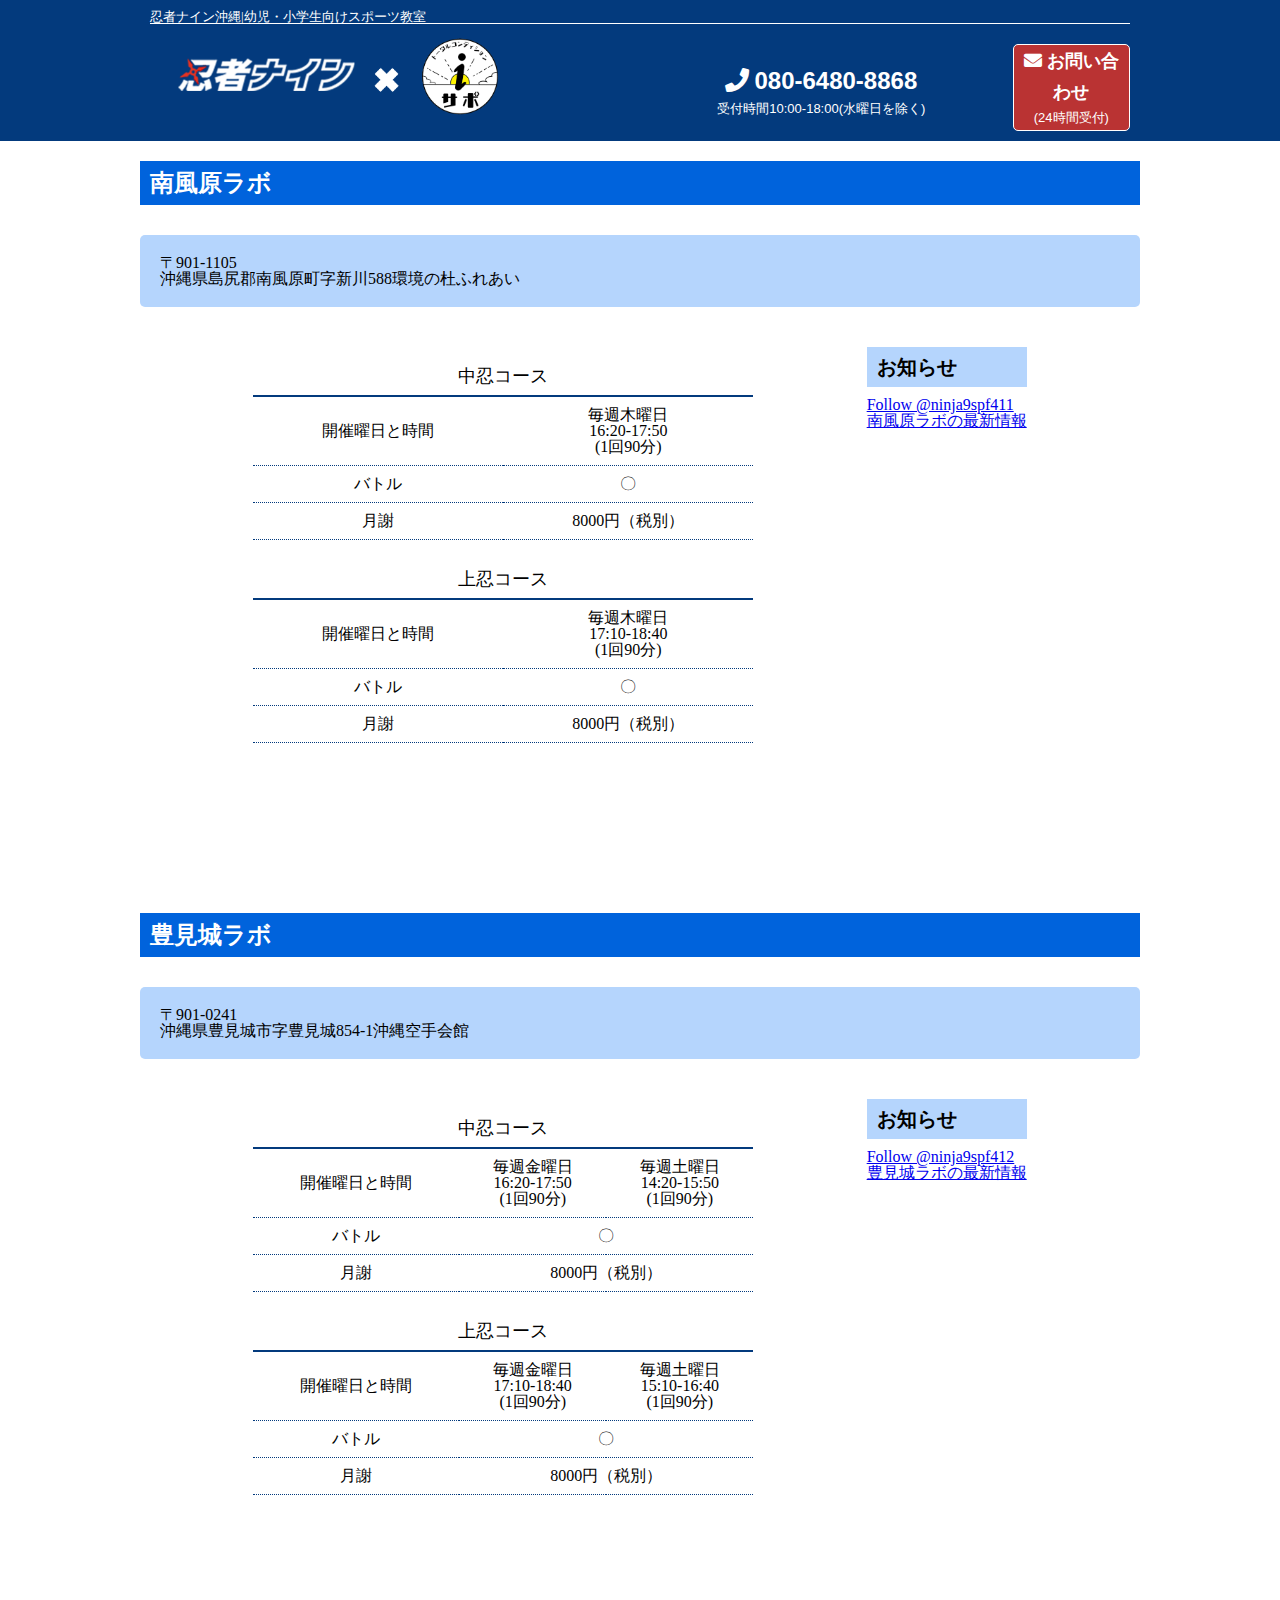
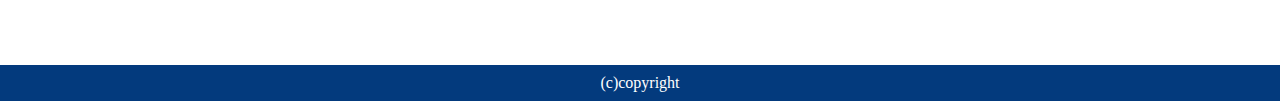
==== ninja9/html/labo.html @ bb1d0a6d "first commit" ====
<!DOCTYPE html>
<html lang="en">
<head>
    <meta charset="UTF-8">
    <meta name="viewport" content="width=device-width, initial-scale=1.0">
    <title>各ラボ情報|忍者ナイン沖縄</title>
    <link href="https://use.fontawesome.com/releases/v5.6.1/css/all.css" rel="stylesheet">
    <link rel="stylesheet" href="css/style.css">
</head>
<body>
    <header class="header">
        <div class="header__main">
            <div class="header__caption">
                <span>忍者ナイン沖縄|幼児・小学生向けスポーツ教室</span>
            </div>
            <div class="header__cont">
                <h1 class="header__logo">
                    <a href="/">
                        <img src="img/logo.png" alt="忍者ナイン" width="350">
                    </a>
                </h1>
                <div class="header__contact">
                    <button class="header__tel" type="button">
                        <span><i class="fas fa-phone "></i>080-6480-8868</span>
                        <p>受付時間10:00-18:00<br class="sm-br">(水曜日を除く)</p></button>
                    <button class="header__contactBtn" type="button" onclick="">
                        <i class="fas fa-envelope"></i>お問い合わせ
                        <p>(24時間受付)</p></button>
                </div>
            </div>
        </div>
    </header>
    <main>
        <h2 id= "1">南風原ラボ</h2>
        <div class="labo">
            <p class="labo__text">〒901-1105 <br>沖縄県島尻郡南風原町字新川588<br class="sm-br">環境の杜ふれあい</p>
            <div class="labo__cont">
                <div class="labo__info">
                        <table class="table" width="100%">
                            <tr>
                                <th colspan="2" class="table__title">中忍コース</th>
                            </tr>
                            <tr><td class="table__left">開催曜日と時間</td>
                                <td class="table__right">毎週木曜日<br>16:20-17:50<br>(1回90分)</td>
                            </tr>
                            <tr><td class="table__left">バトル</td>
                            <td class="table__right">〇</td></tr>
                            <tr><td class="table__left">月謝</td>
                            <td class="table__right">8000円（税別）</td></tr>
                        </table>
                    <div class="labo__table">
                        <table class="table" width="100%">
                            <tr>
                                <th class="table__title" colspan="2">上忍コース</th>
                            </tr>
                            <tr><td class="table__left">開催曜日と時間</td>
                                <td class="table__right">毎週木曜日<br>17:10-18:40<br>(1回90分)</td>
                            </tr>
                            <tr><td class="table__left">バトル</td>
                            <td class="table__right">〇</td></tr>
                            <tr><td class="table__left">月謝</td>
                            <td class="table__right">8000円（税別）</td></tr>
                        </table>
                    </div>
                </div>
                <div class="labo__sns">
                    <h3>お知らせ</h3>
                    <a href="https://twitter.com/ninja9spf411?ref_src=twsrc%5Etfw" class="twitter-follow-button" data-size="large" data-show-screen-name="false" data-lang="ja" data-dnt="true" data-show-count="false">Follow @ninja9spf411</a><script async src="https://platform.twitter.com/widgets.js" charset="utf-8"></script>
                    <div class="labo__twitter">
                        <a class="twitter-timeline" data-chrome="noheader" data-lang="ja" data-width="100%" data-height="400" href="https://twitter.com/ninja9spf411?ref_src=twsrc%5Etfw">南風原ラボの最新情報</a> <script async src="https://platform.twitter.com/widgets.js" charset="utf-8"></script>
                    </div>
                </div>
            </div>
        </div>
        <h2 id="2">豊見城ラボ</h2>
        <div class="labo">
            <p class="labo__text">〒901-0241 <br>沖縄県豊見城市字豊見城854-1<br class="sm-br">沖縄空手会館</p>
            <div class="labo__cont">
            <div class="labo__info">
                    <table class="table" width="100%">
                        <tr>
                            <th colspan="3" class="table__title">中忍コース</th>
                        </tr>
                        <tr><td class="table__left">開催曜日と時間</td>
                            <td class="table__right">毎週金曜日<br>16:20-17:50<br>(1回90分)</td>
                            <td class="table__right">毎週土曜日<br>14:20-15:50<br>(1回90分)</td>
                        </tr>
                        <tr><td class="table__left">バトル</td>
                        <td class="table__right" colspan="2">〇</td></tr>
                        <tr><td class="table__left">月謝</td>
                        <td class="table__right" colspan="2">8000円（税別）</td></tr>
                    </table>
                <div class="labo__table">
                    <table class="table" width="100%">
                        <tr>
                            <th class="table__title" colspan="3">上忍コース</th>
                        </tr>
                        <tr><td class="table__left" >開催曜日と時間</td>
                            <td class="table__right" >毎週金曜日<br>17:10-18:40<br>(1回90分)</td>
                            <td class="table__right">毎週土曜日<br>15:10-16:40<br>(1回90分)</td>
                        </tr>
                        <tr><td class="table__left">バトル</td>
                        <td class="table__right" colspan="2">〇</td></tr>
                        <tr><td class="table__left">月謝</td>
                        <td class="table__right" colspan="2">8000円（税別）</td></tr>
                    </table>
                </div>
            </div>
            <div class="labo__sns">
                <h3>お知らせ</h3>
                <a href="https://twitter.com/ninja9spf412?ref_src=twsrc%5Etfw" class="twitter-follow-button" data-size="large" data-show-screen-name="false" data-lang="ja" data-dnt="true" data-show-count="false">Follow @ninja9spf412</a><script async src="https://platform.twitter.com/widgets.js" charset="utf-8"></script>
                <div class="labo__twitter">
                    <a class="twitter-timeline" data-chrome="noheader" data-lang="ja" data-width="100%" data-height="400" href="https://twitter.com/ninja9spf412">豊見城ラボの最新情報</a> <script async src="https://platform.twitter.com/widgets.js" charset="utf-8"></script>
                </div>
            </div>
            </div>
        </div>
    </main>
    <footer>
        <p>(c)copyright</p>
    </footer>
</body>
</html>


<!-- https://forms.gle/6SNhzUnRRcwuEUjq6 -->
---- ninja9/html/css/style.css ----
html,body,div,span,applet,object,iframe,h1,h2,h3,h4,h5,h6,p,blockquote,pre,a,abbr,acronym,address,big,cite,code,del,dfn,em,img,ins,kbd,q,s,samp,small,strike,strong,sub,sup,tt,var,b,u,i,center,dl,dt,dd,ol,ul,li,fieldset,form,label,legend,table,caption,tbody,tfoot,thead,tr,th,td,article,aside,canvas,details,embed,figure,figcaption,footer,header,hgroup,menu,nav,output,ruby,section,summary,time,mark,audio,video {margin: 0;padding: 0;border: 0;font-size: 100%;font: inherit;vertical-align: baseline;}article,aside,details,figcaption,figure,footer,header,hgroup,menu,nav,section {display: block;}body {line-height: 1;}ol,ul {list-style: none;}blockquote,q {quotes: none;}blockquote:before,blockquote:after,q:before,q:after {content: '';content: none;}table {border-collapse: collapse;border-spacing: 0;}body {box-sizing: border-box;font-size: 16px;}h2 {font-size: 24px;background-color: #0063DC;padding: 10px;color: #fff;margin: 10px 0;font-weight: bold;}h2 i {color: #E83220;}h3 {font-size: 20px;background-color: #B5D5FD;padding: 10px;font-weight: bold;margin: 10px 0;}i {margin-right: 5px;}main {margin: 10px;}.sm-del {display: none;}.header {display: flex;flex-direction: column;background-color: #033A7D;color: #fff;}.header__caption {font-size: small;text-align: center;margin: 10px;border-bottom: 1px #fff solid;}.header__logo {text-align: center;}.header__contact {display: flex;justify-content: space-between;margin: 10px;}.header__contact a {text-decoration: none;}.header__tel {background-color: transparent;border: 0px #fff solid;color: #fff;width: 100%;text-align: center;font-size: 18px;font-weight: bold;padding-top: 10px;}.header__tel p {font-size: small;color: #fff;font-weight: initial;margin-top: 5px;}.header__contactBtn {width: 50%;text-align: center;border: 1px #fff solid;background-color: rgba(232,50,32,0.8);border-radius: 5px;margin-left: 10px;line-height: 1.7;color: #fff;font-size: 18px;font-weight: bold;}.header__contactBtn p {font-size: small;color: #fff;font-weight: initial;}.notice {display: flex;flex-direction: column;}.notice__opening li {padding: 10px;}.notice__new li {padding: 10px;}.update__list li {padding: 10px;border-bottom: 1px dashed #000;}.bottom__text {margin: 10px;}.bottom__contact {display: flex;justify-content: space-between;}.bottom__contact a {color: #fff;text-decoration: none;}.bottom__tel {background-color: transparent;border: 1px #E83220 solid;padding: 10px 5px;border-radius: 5px;align-items: center;text-align: center;color: #E83220;font-size: 18px;width: 95%;}.bottom__tel p {font-size: small;color: #000;}.bottom__contactBtn {width: 50%;padding: 5px;text-align: center;border: 1px  white solid;background-color: rgba(232,50,32,0.8);border-radius: 5px;margin-left: 10px;font-size: 18px;color: #fff;}.bottom__contactBtn p {margin-top: 10px;font-size: small;color: #000;font-weight: initial;}.sns {border: 2px #E83220 dashed;display: flex;flex-direction: column;width: 100%;}.sns__disc {color: #fff;background-color: #E83220;text-align: center;padding: 10px 0;font-size: 18px;}.sns__text {text-align: center;}.sns__icon {display: flex;justify-content: space-around;}.sns__icon a {text-decoration: none;}.icon-line {text-align: center;color: #00BA01;}.icon-insta {text-align: center;color: #F16939;}.icon-youtube {text-align: center;color: #DA1725;}.icon-twitter {text-align: center;color: #1DA1F2;}.labo {display: flex;flex-direction: column;margin-bottom: 100px;border-radius: 5px;}.labo__text {padding: 20px;border-radius: 5px;background-color: #B5D5FD;}.labo__info {margin: 20px 0;}.labo__map {padding-top: 10px;}.labo .table {margin-bottom: 20px;background-color: #fff;border-radius: 10px;}.labo .table__title {text-align: center;font-size: 18px;padding: 10px;border-bottom: 2px #033A7D solid;}.labo .table__left {vertical-align: middle;text-align: center;padding: 10px 0;}.labo .table__right {text-align: center;padding: 10px 0;}.labo .table tr {border-bottom: 1px #033A7D dotted;}footer {text-align: center;margin-top: 10px;padding: 10px;background-color: #033A7D;color: #fff;}@media only screen and (min-width: 712px) {main {margin: 20px auto;max-width: 1000px;}h2 {margin-bottom: 30px;}.sm-br {display: none;}.header {display: flex;}.header__main {max-width: 1000px;width: 100%;margin: 0 auto;}.header__cont {display: flex;justify-content: space-between;}.header__caption {font-size: small;text-align: left;}.header__logo {width: 40%;}.header__contact {display: flex;justify-content: space-evenly;width: 50%;}.header__contact a {align-items: center;vertical-align: middle;}.header__tel {background-color: transparent;border: none;border-radius: 0;font-size: 24px;font-weight: bold;width: 100%;}.header__tel p {font-size: small;color: #fff;font-weight: initial;margin-top: 5px;}.header__contactBtn {width: 30%;text-align: center;border: 1px  white solid;background-color: rgba(232,50,32,0.8);border-radius: 5px;margin-left: 0;color: #fff;line-height: 1.7;font-size: 18px;font-weight: bold;}.header__contactBtn p {font-size: small;color: #fff;font-weight: initial;}.notice {display: flex;flex-direction: initial;justify-content: space-evenly;}.notice__opening {width: 50%;border: thick double #033A7D;border-top: 2px solid;border-radius: 5px;}.notice__opening li {padding: 10px;}.notice__new {width: 50%;border: thick double #033A7D;border-top: 2px solid;border-radius: 5px;margin-left: 10px;}.notice__new li {padding: 10px;}.update {display: flex;}.update__info {width: 50%;border: thick double #033A7D;border-top: 2px solid #033A7D;border-radius: 5px;}.update__blog {width: 50%;border: thick double #033A7D;border-top: 2px solid #033A7D;border-radius: 5px;margin-left: 10px;}.update__list li {padding: 10px;border-bottom: 1px dashed #000;margin: 0 5px;}.bottom__text {margin: 20px 0;}.bottom__contact {display: flex;justify-content: space-around;width: 100%;}.bottom__contact a {width: 50%;}.bottom__tel {background-color: transparent;padding: 40px 5px;align-items: center;font-size: 24px;font-weight: bold;text-align: center;color: #E83220;border: 1px solid rgba(232,50,32,0.8);cursor: pointer;}.bottom__tel p {font-size: small;color: #000;font-weight: initial;}.bottom__contactBtn {padding: 20px 5px;text-align: center;background-color: rgba(232,50,32,0.8);border-radius: 5px;margin-left: 10px;font-size: 24px;color: #fff;text-decoration: none;cursor: pointer;}.bottom__contactBtn p {font-size: small;color: #000;font-weight: initial;}.labo__cont {display: flex;justify-content: space-evenly;margin: 30px 0;width: 100%;}.labo__info {width: 50%;}.labo__map {padding-top: 10px;}}
/*# sourceMappingURL=../maps/style.css.map */
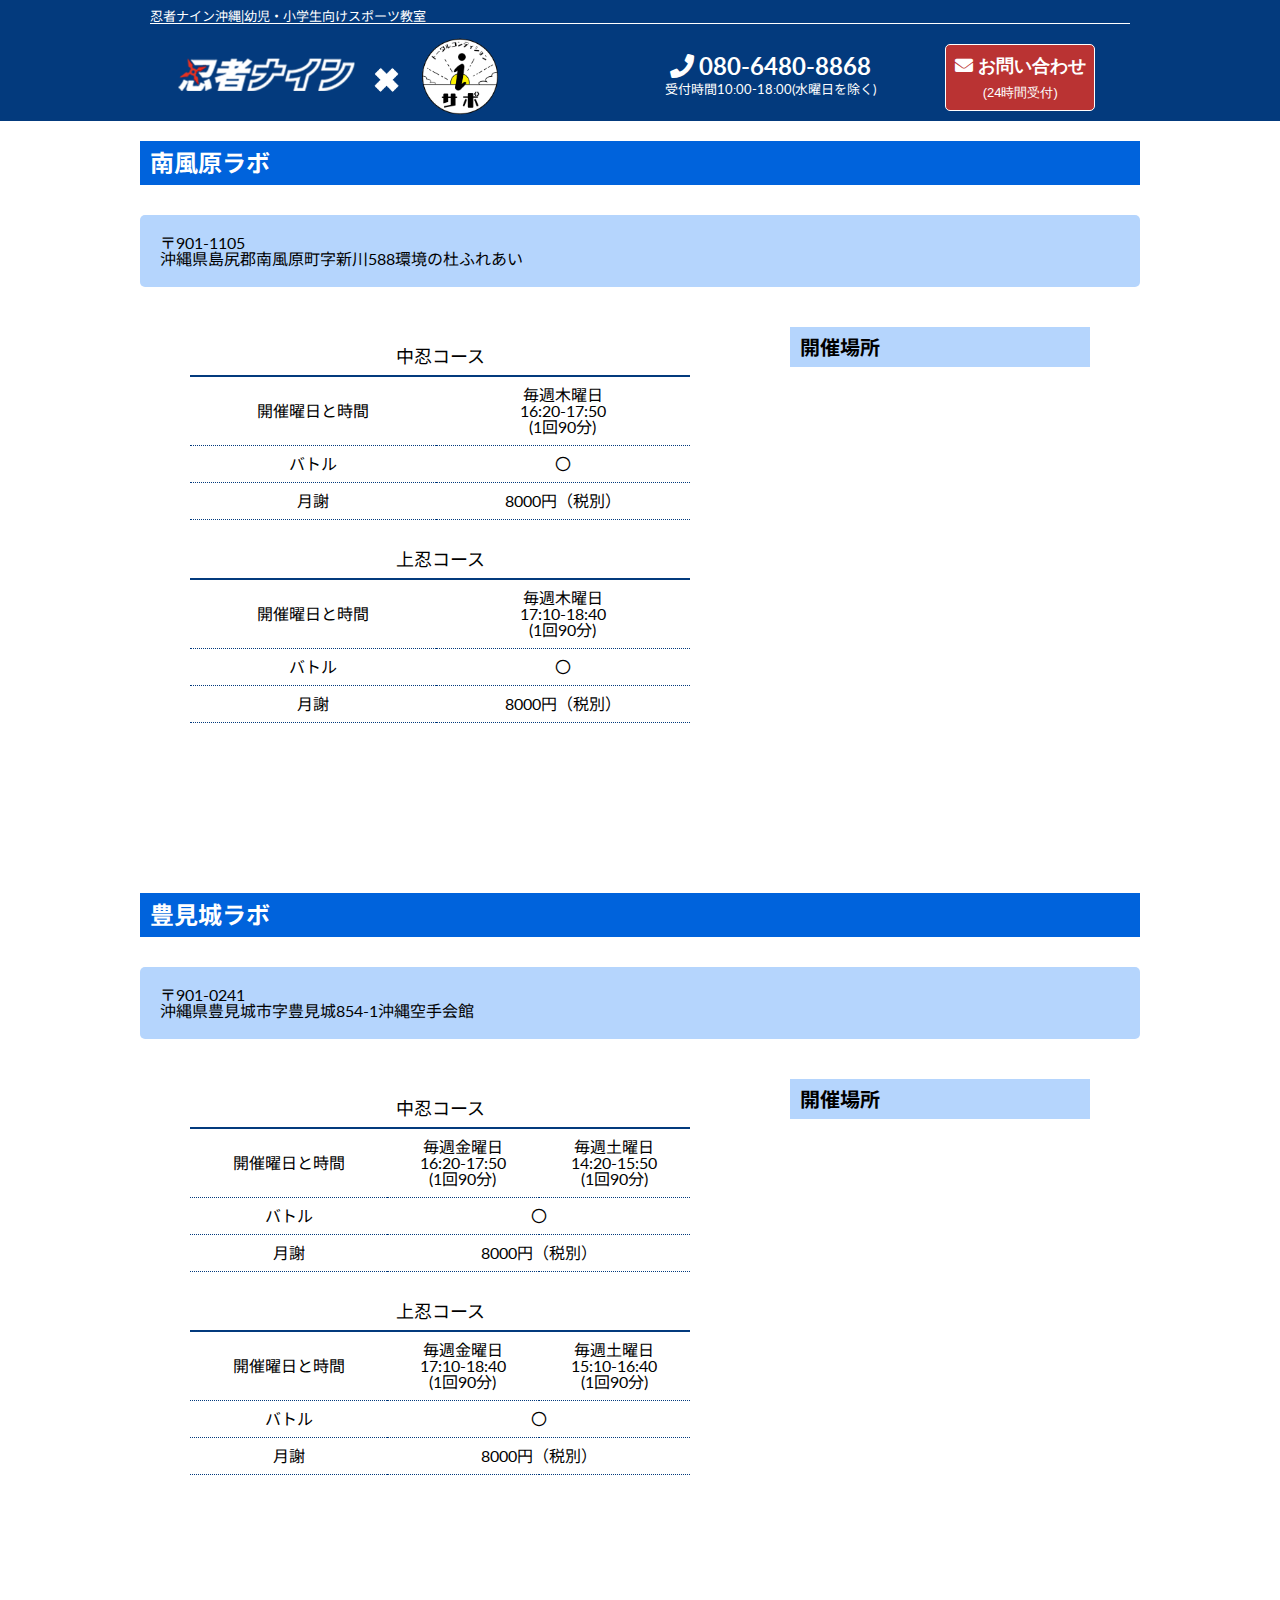
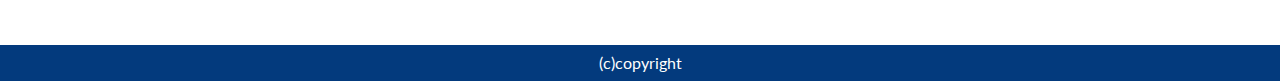
==== commit fe87f776: "IE、edge用に修正" ====
--- a/ninja9/html/labo.html
+++ b/ninja9/html/labo.html
@@ -1,12 +1,15 @@
 <!DOCTYPE html>
 <html lang="en">
+
 <head>
     <meta charset="UTF-8">
     <meta name="viewport" content="width=device-width, initial-scale=1.0">
     <title>各ラボ情報|忍者ナイン沖縄</title>
     <link href="https://use.fontawesome.com/releases/v5.6.1/css/all.css" rel="stylesheet">
+    <link href="https://fonts.googleapis.com/css?family=Lato:400,700|Noto+Sans+JP:400,700" rel="stylesheet">
     <link rel="stylesheet" href="css/style.css">
 </head>
+
 <body>
     <header class="header">
         <div class="header__main">
@@ -20,10 +23,14 @@
                     </a>
                 </h1>
                 <div class="header__contact">
-                    <button class="header__tel" type="button">
-                        <span><i class="fas fa-phone "></i>080-6480-8868</span>
-                        <p>受付時間10:00-18:00<br class="sm-br">(水曜日を除く)</p></button>
-                    <button class="header__contactBtn" type="button" onclick="">
+                    <a href="tel:08064808868">
+                        <div class="header__tel" type="button">
+                            <span><i class="fas fa-phone "></i>080-6480-8868</span>
+                            <p>受付時間10:00-18:00<br class="sm-br">(水曜日を除く)</p>
+                        </div>
+                    </a>
+                    <button class="header__contactBtn" type="button"
+                        onclick="location.href='https://forms.gle/6SNhzUnRRcwuEUjq6'">
                         <i class="fas fa-envelope"></i>お問い合わせ
                         <p>(24時間受付)</p></button>
                 </div>
@@ -31,88 +38,115 @@
         </div>
     </header>
     <main>
-        <h2 id= "1">南風原ラボ</h2>
-        <div class="labo">
-            <p class="labo__text">〒901-1105 <br>沖縄県島尻郡南風原町字新川588<br class="sm-br">環境の杜ふれあい</p>
-            <div class="labo__cont">
-                <div class="labo__info">
+        <div class="container">
+            <h2 id="1">南風原ラボ</h2>
+            <div class="labo">
+                <p class="labo__text">〒901-1105 <br>沖縄県島尻郡南風原町字新川588<br class="sm-br">環境の杜ふれあい</p>
+                <div class="labo__cont">
+                    <div class="labo__info">
                         <table class="table" width="100%">
                             <tr>
                                 <th colspan="2" class="table__title">中忍コース</th>
                             </tr>
-                            <tr><td class="table__left">開催曜日と時間</td>
+                            <tr>
+                                <td class="table__left">開催曜日と時間</td>
                                 <td class="table__right">毎週木曜日<br>16:20-17:50<br>(1回90分)</td>
                             </tr>
-                            <tr><td class="table__left">バトル</td>
-                            <td class="table__right">〇</td></tr>
-                            <tr><td class="table__left">月謝</td>
-                            <td class="table__right">8000円（税別）</td></tr>
+                            <tr>
+                                <td class="table__left">バトル</td>
+                                <td class="table__right">〇</td>
+                            </tr>
+                            <tr>
+                                <td class="table__left">月謝</td>
+                                <td class="table__right">8000円（税別）</td>
+                            </tr>
                         </table>
-                    <div class="labo__table">
-                        <table class="table" width="100%">
-                            <tr>
-                                <th class="table__title" colspan="2">上忍コース</th>
-                            </tr>
-                            <tr><td class="table__left">開催曜日と時間</td>
-                                <td class="table__right">毎週木曜日<br>17:10-18:40<br>(1回90分)</td>
-                            </tr>
-                            <tr><td class="table__left">バトル</td>
-                            <td class="table__right">〇</td></tr>
-                            <tr><td class="table__left">月謝</td>
-                            <td class="table__right">8000円（税別）</td></tr>
-                        </table>
+                        <div class="labo__table">
+                            <table class="table" width="100%">
+                                <tr>
+                                    <th class="table__title" colspan="2">上忍コース</th>
+                                </tr>
+                                <tr>
+                                    <td class="table__left">開催曜日と時間</td>
+                                    <td class="table__right">毎週木曜日<br>17:10-18:40<br>(1回90分)</td>
+                                </tr>
+                                <tr>
+                                    <td class="table__left">バトル</td>
+                                    <td class="table__right">〇</td>
+                                </tr>
+                                <tr>
+                                    <td class="table__left">月謝</td>
+                                    <td class="table__right">8000円（税別）</td>
+                                </tr>
+                            </table>
+                        </div>
                     </div>
-                </div>
-                <div class="labo__sns">
-                    <h3>お知らせ</h3>
-                    <a href="https://twitter.com/ninja9spf411?ref_src=twsrc%5Etfw" class="twitter-follow-button" data-size="large" data-show-screen-name="false" data-lang="ja" data-dnt="true" data-show-count="false">Follow @ninja9spf411</a><script async src="https://platform.twitter.com/widgets.js" charset="utf-8"></script>
-                    <div class="labo__twitter">
-                        <a class="twitter-timeline" data-chrome="noheader" data-lang="ja" data-width="100%" data-height="400" href="https://twitter.com/ninja9spf411?ref_src=twsrc%5Etfw">南風原ラボの最新情報</a> <script async src="https://platform.twitter.com/widgets.js" charset="utf-8"></script>
+                    <div class="labo__sns">
+                        <h3>開催場所</h3>
+                        <div class="labo__map">
+                            <iframe
+                                src="https://www.google.com/maps/embed?pb=!1m18!1m12!1m3!1d3579.4607699224593!2d127.72639131537184!3d26.214213983433403!2m3!1f0!2f0!3f0!3m2!1i1024!2i768!4f13.1!3m3!1m2!1s0x34e56c01f3d575d1%3A0xdf04bb48e9ce53a1!2z55Kw5aKD44Gu5p2c44G144KM44GC44GE!5e0!3m2!1sja!2sjp!4v1586930628443!5m2!1sja!2sjp"
+                                width="100%" height="300" frameborder="0" style="border:0;" allowfullscreen=""
+                                aria-hidden="false" tabindex="0"></iframe>
+
+                        </div>
                     </div>
                 </div>
             </div>
-        </div>
-        <h2 id="2">豊見城ラボ</h2>
-        <div class="labo">
-            <p class="labo__text">〒901-0241 <br>沖縄県豊見城市字豊見城854-1<br class="sm-br">沖縄空手会館</p>
-            <div class="labo__cont">
-            <div class="labo__info">
-                    <table class="table" width="100%">
-                        <tr>
-                            <th colspan="3" class="table__title">中忍コース</th>
-                        </tr>
-                        <tr><td class="table__left">開催曜日と時間</td>
-                            <td class="table__right">毎週金曜日<br>16:20-17:50<br>(1回90分)</td>
-                            <td class="table__right">毎週土曜日<br>14:20-15:50<br>(1回90分)</td>
-                        </tr>
-                        <tr><td class="table__left">バトル</td>
-                        <td class="table__right" colspan="2">〇</td></tr>
-                        <tr><td class="table__left">月謝</td>
-                        <td class="table__right" colspan="2">8000円（税別）</td></tr>
-                    </table>
-                <div class="labo__table">
-                    <table class="table" width="100%">
-                        <tr>
-                            <th class="table__title" colspan="3">上忍コース</th>
-                        </tr>
-                        <tr><td class="table__left" >開催曜日と時間</td>
-                            <td class="table__right" >毎週金曜日<br>17:10-18:40<br>(1回90分)</td>
-                            <td class="table__right">毎週土曜日<br>15:10-16:40<br>(1回90分)</td>
-                        </tr>
-                        <tr><td class="table__left">バトル</td>
-                        <td class="table__right" colspan="2">〇</td></tr>
-                        <tr><td class="table__left">月謝</td>
-                        <td class="table__right" colspan="2">8000円（税別）</td></tr>
-                    </table>
+            <h2 id="2">豊見城ラボ</h2>
+            <div class="labo">
+                <p class="labo__text">〒901-0241 <br>沖縄県豊見城市字豊見城854-1<br class="sm-br">沖縄空手会館</p>
+                <div class="labo__cont">
+                    <div class="labo__info">
+                        <table class="table" width="100%">
+                            <tr>
+                                <th colspan="3" class="table__title">中忍コース</th>
+                            </tr>
+                            <tr>
+                                <td class="table__left">開催曜日と時間</td>
+                                <td class="table__right">毎週金曜日<br>16:20-17:50<br>(1回90分)</td>
+                                <td class="table__right">毎週土曜日<br>14:20-15:50<br>(1回90分)</td>
+                            </tr>
+                            <tr>
+                                <td class="table__left">バトル</td>
+                                <td class="table__right" colspan="2">〇</td>
+                            </tr>
+                            <tr>
+                                <td class="table__left">月謝</td>
+                                <td class="table__right" colspan="2">8000円（税別）</td>
+                            </tr>
+                        </table>
+                        <div class="labo__table">
+                            <table class="table" width="100%">
+                                <tr>
+                                    <th class="table__title" colspan="3">上忍コース</th>
+                                </tr>
+                                <tr>
+                                    <td class="table__left">開催曜日と時間</td>
+                                    <td class="table__right">毎週金曜日<br>17:10-18:40<br>(1回90分)</td>
+                                    <td class="table__right">毎週土曜日<br>15:10-16:40<br>(1回90分)</td>
+                                </tr>
+                                <tr>
+                                    <td class="table__left">バトル</td>
+                                    <td class="table__right" colspan="2">〇</td>
+                                </tr>
+                                <tr>
+                                    <td class="table__left">月謝</td>
+                                    <td class="table__right" colspan="2">8000円（税別）</td>
+                                </tr>
+                            </table>
+                        </div>
+                    </div>
+                    <div class="labo__sns">
+                        <h3>開催場所</h3>
+                        <div class="labo__map">
+                            <iframe
+                                src="https://www.google.com/maps/embed?pb=!1m14!1m8!1m3!1d14321.193544596852!2d127.6829798!3d26.1869701!3m2!1i1024!2i768!4f13.1!3m3!1m2!1s0x0%3A0x3ec0bbcd6aa7abcd!2z5rKW57iE56m65omL5Lya6aSo!5e0!3m2!1sja!2sjp!4v1586930376322!5m2!1sja!2sjp"
+                                width="100%" height="300" frameborder="0" style="border:0;" allowfullscreen=""
+                                aria-hidden="false" tabindex="0"></iframe>
+                        </div>
+                    </div>
                 </div>
-            </div>
-            <div class="labo__sns">
-                <h3>お知らせ</h3>
-                <a href="https://twitter.com/ninja9spf412?ref_src=twsrc%5Etfw" class="twitter-follow-button" data-size="large" data-show-screen-name="false" data-lang="ja" data-dnt="true" data-show-count="false">Follow @ninja9spf412</a><script async src="https://platform.twitter.com/widgets.js" charset="utf-8"></script>
-                <div class="labo__twitter">
-                    <a class="twitter-timeline" data-chrome="noheader" data-lang="ja" data-width="100%" data-height="400" href="https://twitter.com/ninja9spf412">豊見城ラボの最新情報</a> <script async src="https://platform.twitter.com/widgets.js" charset="utf-8"></script>
-                </div>
-            </div>
             </div>
         </div>
     </main>
@@ -120,6 +154,7 @@
         <p>(c)copyright</p>
     </footer>
 </body>
+
 </html>
 
 
--- a/ninja9/html/css/style.css
+++ b/ninja9/html/css/style.css
@@ -1,2 +1,2 @@
-html,body,div,span,applet,object,iframe,h1,h2,h3,h4,h5,h6,p,blockquote,pre,a,abbr,acronym,address,big,cite,code,del,dfn,em,img,ins,kbd,q,s,samp,small,strike,strong,sub,sup,tt,var,b,u,i,center,dl,dt,dd,ol,ul,li,fieldset,form,label,legend,table,caption,tbody,tfoot,thead,tr,th,td,article,aside,canvas,details,embed,figure,figcaption,footer,header,hgroup,menu,nav,output,ruby,section,summary,time,mark,audio,video {margin: 0;padding: 0;border: 0;font-size: 100%;font: inherit;vertical-align: baseline;}article,aside,details,figcaption,figure,footer,header,hgroup,menu,nav,section {display: block;}body {line-height: 1;}ol,ul {list-style: none;}blockquote,q {quotes: none;}blockquote:before,blockquote:after,q:before,q:after {content: '';content: none;}table {border-collapse: collapse;border-spacing: 0;}body {box-sizing: border-box;font-size: 16px;}h2 {font-size: 24px;background-color: #0063DC;padding: 10px;color: #fff;margin: 10px 0;font-weight: bold;}h2 i {color: #E83220;}h3 {font-size: 20px;background-color: #B5D5FD;padding: 10px;font-weight: bold;margin: 10px 0;}i {margin-right: 5px;}main {margin: 10px;}.sm-del {display: none;}.header {display: flex;flex-direction: column;background-color: #033A7D;color: #fff;}.header__caption {font-size: small;text-align: center;margin: 10px;border-bottom: 1px #fff solid;}.header__logo {text-align: center;}.header__contact {display: flex;justify-content: space-between;margin: 10px;}.header__contact a {text-decoration: none;}.header__tel {background-color: transparent;border: 0px #fff solid;color: #fff;width: 100%;text-align: center;font-size: 18px;font-weight: bold;padding-top: 10px;}.header__tel p {font-size: small;color: #fff;font-weight: initial;margin-top: 5px;}.header__contactBtn {width: 50%;text-align: center;border: 1px #fff solid;background-color: rgba(232,50,32,0.8);border-radius: 5px;margin-left: 10px;line-height: 1.7;color: #fff;font-size: 18px;font-weight: bold;}.header__contactBtn p {font-size: small;color: #fff;font-weight: initial;}.notice {display: flex;flex-direction: column;}.notice__opening li {padding: 10px;}.notice__new li {padding: 10px;}.update__list li {padding: 10px;border-bottom: 1px dashed #000;}.bottom__text {margin: 10px;}.bottom__contact {display: flex;justify-content: space-between;}.bottom__contact a {color: #fff;text-decoration: none;}.bottom__tel {background-color: transparent;border: 1px #E83220 solid;padding: 10px 5px;border-radius: 5px;align-items: center;text-align: center;color: #E83220;font-size: 18px;width: 95%;}.bottom__tel p {font-size: small;color: #000;}.bottom__contactBtn {width: 50%;padding: 5px;text-align: center;border: 1px  white solid;background-color: rgba(232,50,32,0.8);border-radius: 5px;margin-left: 10px;font-size: 18px;color: #fff;}.bottom__contactBtn p {margin-top: 10px;font-size: small;color: #000;font-weight: initial;}.sns {border: 2px #E83220 dashed;display: flex;flex-direction: column;width: 100%;}.sns__disc {color: #fff;background-color: #E83220;text-align: center;padding: 10px 0;font-size: 18px;}.sns__text {text-align: center;}.sns__icon {display: flex;justify-content: space-around;}.sns__icon a {text-decoration: none;}.icon-line {text-align: center;color: #00BA01;}.icon-insta {text-align: center;color: #F16939;}.icon-youtube {text-align: center;color: #DA1725;}.icon-twitter {text-align: center;color: #1DA1F2;}.labo {display: flex;flex-direction: column;margin-bottom: 100px;border-radius: 5px;}.labo__text {padding: 20px;border-radius: 5px;background-color: #B5D5FD;}.labo__info {margin: 20px 0;}.labo__map {padding-top: 10px;}.labo .table {margin-bottom: 20px;background-color: #fff;border-radius: 10px;}.labo .table__title {text-align: center;font-size: 18px;padding: 10px;border-bottom: 2px #033A7D solid;}.labo .table__left {vertical-align: middle;text-align: center;padding: 10px 0;}.labo .table__right {text-align: center;padding: 10px 0;}.labo .table tr {border-bottom: 1px #033A7D dotted;}footer {text-align: center;margin-top: 10px;padding: 10px;background-color: #033A7D;color: #fff;}@media only screen and (min-width: 712px) {main {margin: 20px auto;max-width: 1000px;}h2 {margin-bottom: 30px;}.sm-br {display: none;}.header {display: flex;}.header__main {max-width: 1000px;width: 100%;margin: 0 auto;}.header__cont {display: flex;justify-content: space-between;}.header__caption {font-size: small;text-align: left;}.header__logo {width: 40%;}.header__contact {display: flex;justify-content: space-evenly;width: 50%;}.header__contact a {align-items: center;vertical-align: middle;}.header__tel {background-color: transparent;border: none;border-radius: 0;font-size: 24px;font-weight: bold;width: 100%;}.header__tel p {font-size: small;color: #fff;font-weight: initial;margin-top: 5px;}.header__contactBtn {width: 30%;text-align: center;border: 1px  white solid;background-color: rgba(232,50,32,0.8);border-radius: 5px;margin-left: 0;color: #fff;line-height: 1.7;font-size: 18px;font-weight: bold;}.header__contactBtn p {font-size: small;color: #fff;font-weight: initial;}.notice {display: flex;flex-direction: initial;justify-content: space-evenly;}.notice__opening {width: 50%;border: thick double #033A7D;border-top: 2px solid;border-radius: 5px;}.notice__opening li {padding: 10px;}.notice__new {width: 50%;border: thick double #033A7D;border-top: 2px solid;border-radius: 5px;margin-left: 10px;}.notice__new li {padding: 10px;}.update {display: flex;}.update__info {width: 50%;border: thick double #033A7D;border-top: 2px solid #033A7D;border-radius: 5px;}.update__blog {width: 50%;border: thick double #033A7D;border-top: 2px solid #033A7D;border-radius: 5px;margin-left: 10px;}.update__list li {padding: 10px;border-bottom: 1px dashed #000;margin: 0 5px;}.bottom__text {margin: 20px 0;}.bottom__contact {display: flex;justify-content: space-around;width: 100%;}.bottom__contact a {width: 50%;}.bottom__tel {background-color: transparent;padding: 40px 5px;align-items: center;font-size: 24px;font-weight: bold;text-align: center;color: #E83220;border: 1px solid rgba(232,50,32,0.8);cursor: pointer;}.bottom__tel p {font-size: small;color: #000;font-weight: initial;}.bottom__contactBtn {padding: 20px 5px;text-align: center;background-color: rgba(232,50,32,0.8);border-radius: 5px;margin-left: 10px;font-size: 24px;color: #fff;text-decoration: none;cursor: pointer;}.bottom__contactBtn p {font-size: small;color: #000;font-weight: initial;}.labo__cont {display: flex;justify-content: space-evenly;margin: 30px 0;width: 100%;}.labo__info {width: 50%;}.labo__map {padding-top: 10px;}}
+html,body,div,span,applet,object,iframe,h1,h2,h3,h4,h5,h6,p,blockquote,pre,a,abbr,acronym,address,big,cite,code,del,dfn,em,img,ins,kbd,q,s,samp,small,strike,strong,sub,sup,tt,var,b,u,i,center,dl,dt,dd,ol,ul,li,fieldset,form,label,legend,table,caption,tbody,tfoot,thead,tr,th,td,article,aside,canvas,details,embed,figure,figcaption,footer,header,hgroup,menu,nav,output,ruby,section,summary,time,mark,audio,video {margin: 0;padding: 0;border: 0;font-size: 100%;font: inherit;vertical-align: baseline;}article,aside,details,figcaption,figure,footer,header,hgroup,menu,nav,section {display: block;}body {line-height: 1;}ol,ul {list-style: none;}blockquote,q {quotes: none;}blockquote:before,blockquote:after,q:before,q:after {content: '';content: none;}table {border-collapse: collapse;border-spacing: 0;}body {box-sizing: border-box;font-size: 16px;font-family: "Lato","Noto Sans JP","ヒラギノ角ゴ ProN","Hiragino Kaku Gothic ProN","メイリオ",Meiryo,"ＭＳ Ｐゴシック","MS PGothic",sans-serif;}h2 {font-size: 24px;background-color: #0063DC;padding: 10px;color: #fff;margin: 10px 0;font-weight: bold;}h2 i {color: #E83220;}h3 {font-size: 20px;background-color: #B5D5FD;padding: 10px;font-weight: bold;margin: 10px 0;}i {margin-right: 5px;}.container {margin: 10px;}.sm-del {display: none;}.header {display: flex;flex-direction: column;background-color: #033A7D;color: #fff;}.header__caption {font-size: small;text-align: center;margin: 10px;border-bottom: 1px #fff solid;}.header__logo {text-align: center;}.header__contact {display: flex;justify-content: space-between;margin: 10px;}.header__contact a {text-decoration: none;}.header__tel {background-color: transparent;border: 0px #fff solid;color: #fff;width: 100%;text-align: center;font-size: 18px;font-weight: bold;padding-top: 10px;}.header__tel p {font-size: small;color: #fff;font-weight: initial;margin-top: 5px;}.header__contactBtn {width: 50%;text-align: center;border: 1px #fff solid;background-color: rgba(232,50,32,0.8);border-radius: 5px;margin-left: 10px;line-height: 1.7;color: #fff;font-size: 18px;font-weight: bold;}.header__contactBtn p {font-size: small;color: #fff;font-weight: initial;}.notice {display: flex;flex-direction: column;}.notice__opening li {padding: 10px;}.notice__new li {padding: 10px;}.update__list li {padding: 10px;border-bottom: 1px dashed #000;}.bottom__text {margin: 10px;}.bottom__contact {display: flex;justify-content: space-between;}.bottom__contact a {color: #fff;text-decoration: none;}.bottom__tel {background-color: transparent;border: 1px #E83220 solid;padding: 10px 5px;border-radius: 5px;align-items: center;text-align: center;color: #E83220;font-size: 18px;width: 95%;}.bottom__tel p {font-size: small;color: #000;}.bottom__contactBtn {width: 50%;padding: 5px;text-align: center;border: 1px  white solid;background-color: rgba(232,50,32,0.8);border-radius: 5px;margin-left: 10px;font-size: 18px;color: #fff;}.bottom__contactBtn p {margin-top: 10px;font-size: small;color: #000;font-weight: initial;}.sns {border: 2px #E83220 dashed;display: flex;flex-direction: column;width: 100%;}.sns__disc {color: #fff;background-color: #E83220;text-align: center;padding: 10px 0;font-size: 18px;}.sns__text {text-align: center;}.sns__icon {display: flex;justify-content: space-around;}.sns__icon a {text-decoration: none;}.icon-line {text-align: center;color: #00BA01;}.icon-insta {text-align: center;color: #F16939;}.icon-youtube {text-align: center;color: #DA1725;}.icon-twitter {text-align: center;color: #1DA1F2;}.labo {display: flex;flex-direction: column;margin-bottom: 100px;border-radius: 5px;}.labo__text {padding: 20px;border-radius: 5px;background-color: #B5D5FD;}.labo__info {margin: 20px 0;}.labo__map {padding-top: 10px;}.labo .table {margin-bottom: 20px;background-color: #fff;border-radius: 10px;}.labo .table__title {text-align: center;font-size: 18px;padding: 10px;border-bottom: 2px #033A7D solid;}.labo .table__left {vertical-align: middle;text-align: center;padding: 10px 0;}.labo .table__right {text-align: center;padding: 10px 0;}.labo .table tr {border-bottom: 1px #033A7D dotted;}footer {text-align: center;margin-top: 10px;padding: 10px;background-color: #033A7D;color: #fff;}@media only screen and (min-width: 712px) {.container {max-width: 1000px;margin: 20px auto;}h2 {margin-bottom: 30px;}.sm-br {display: none;}.header {display: flex;}.header__main {max-width: 1000px;width: 100%;margin: 0 auto;}.header__cont {display: flex;justify-content: space-between;}.header__caption {font-size: small;text-align: left;}.header__logo {width: 40%;}.header__contact {display: flex;justify-content: space-around;width: 50%;}.header__contact a {align-items: center;vertical-align: middle;}.header__tel {background-color: transparent;border: none;border-radius: 0;font-size: 24px;font-weight: bold;width: 100%;}.header__tel p {font-size: small;color: #fff;font-weight: initial;margin-top: 5px;}.header__contactBtn {width: 30%;text-align: center;border: 1px  white solid;background-color: rgba(232,50,32,0.8);border-radius: 5px;margin-left: 0;color: #fff;line-height: 1.7;font-size: 18px;font-weight: bold;}.header__contactBtn p {font-size: small;color: #fff;font-weight: initial;}.notice {display: flex;flex-direction: row;}.notice__opening {width: 50%;border: thick double #033A7D;border-top: 2px solid;border-radius: 5px;}.notice__opening li {padding: 10px;}.notice__new {width: 50%;border: thick double #033A7D;border-top: 2px solid;border-radius: 5px;margin-left: 10px;}.notice__new li {padding: 10px;}.update {display: flex;}.update__info {width: 50%;border: thick double #033A7D;border-top: 2px solid #033A7D;border-radius: 5px;}.update__blog {width: 50%;border: thick double #033A7D;border-top: 2px solid #033A7D;border-radius: 5px;margin-left: 10px;}.update__list li {padding: 10px;border-bottom: 1px dashed #000;margin: 0 5px;}.bottom__text {margin: 20px 0;}.bottom__contact {display: flex;justify-content: space-around;width: 100%;}.bottom__contact a {width: 50%;}.bottom__tel {background-color: transparent;padding: 40px 5px;align-items: center;font-size: 24px;font-weight: bold;text-align: center;color: #E83220;border: 1px solid rgba(232,50,32,0.8);cursor: pointer;}.bottom__tel p {font-size: small;color: #000;font-weight: initial;}.bottom__contactBtn {padding: 20px 5px;text-align: center;background-color: rgba(232,50,32,0.8);border-radius: 5px;margin-left: 10px;font-size: 24px;color: #fff;text-decoration: none;cursor: pointer;}.bottom__contactBtn p {font-size: small;color: #000;font-weight: initial;}.labo__cont {display: flex;justify-content: space-around;margin: 30px 0;width: 100%;}.labo__info {width: 50%;}.labo__map {padding-top: 10px;}}
 /*# sourceMappingURL=../maps/style.css.map */
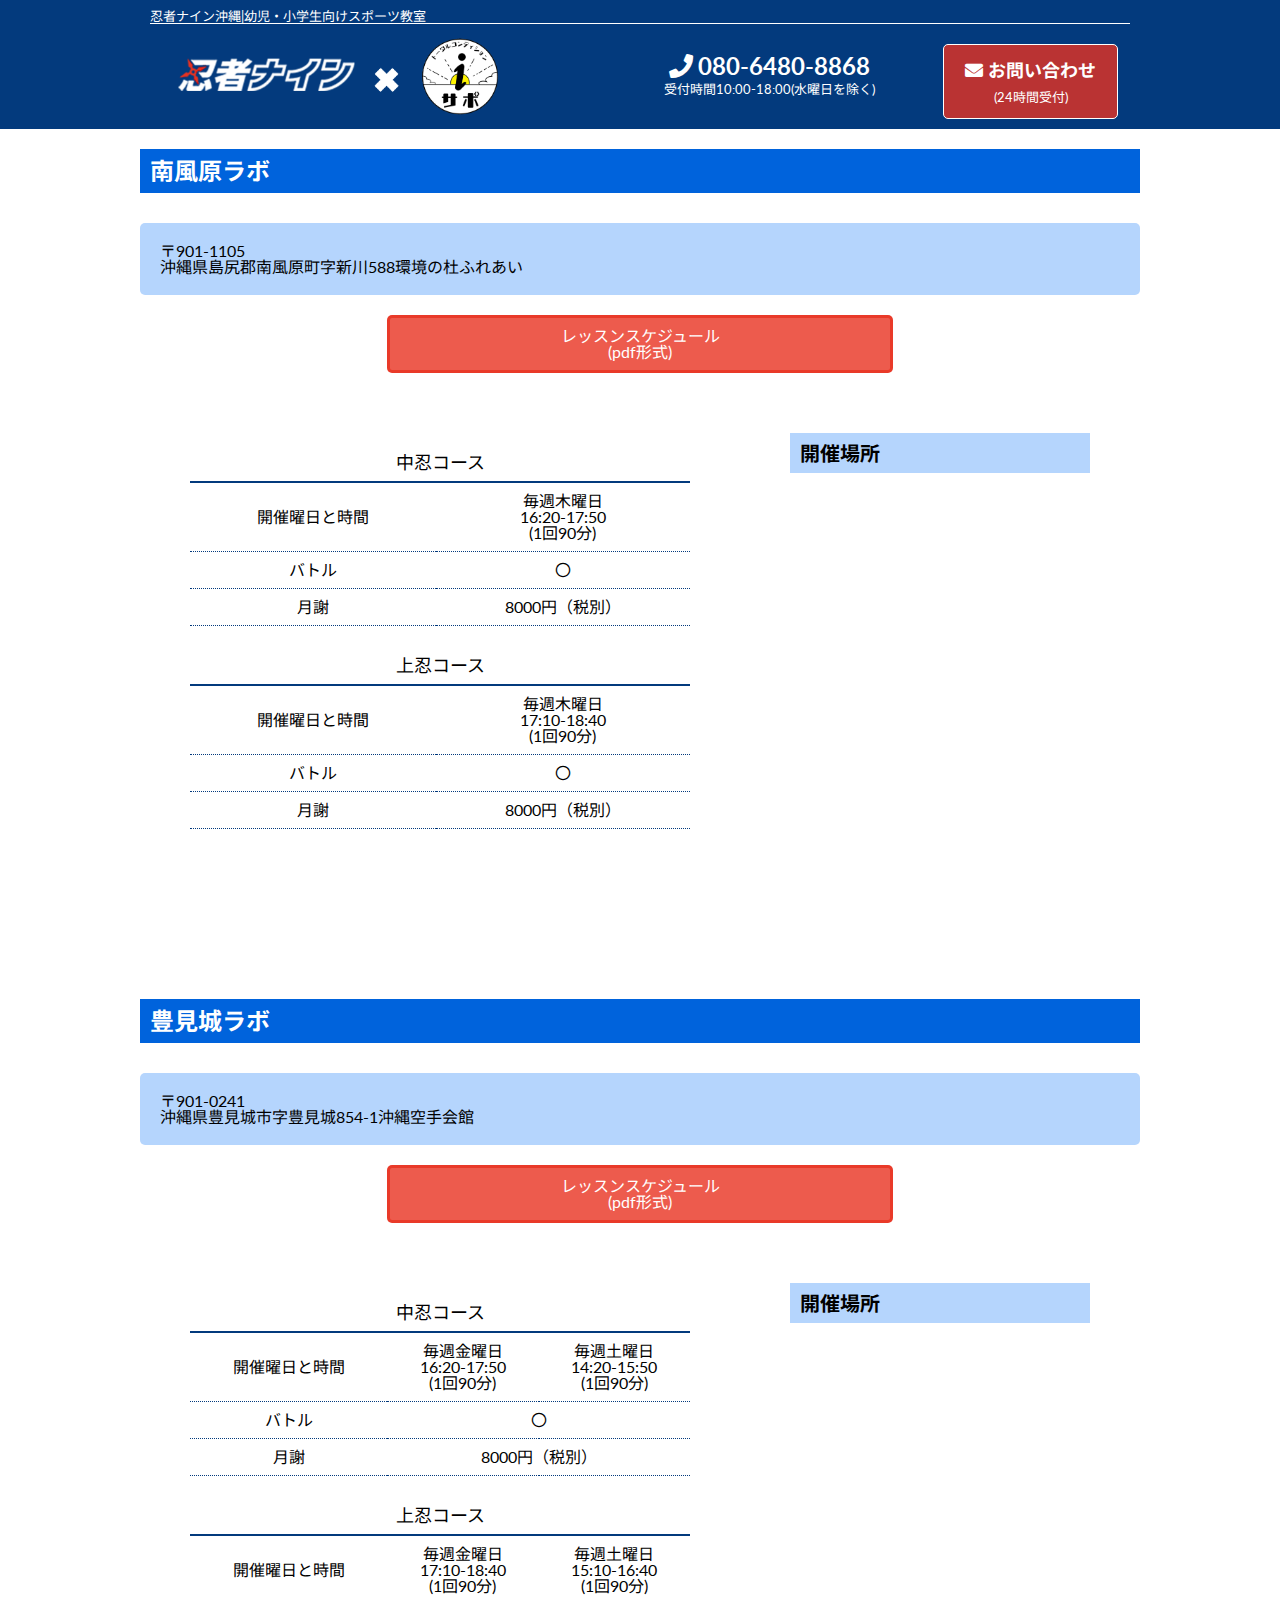
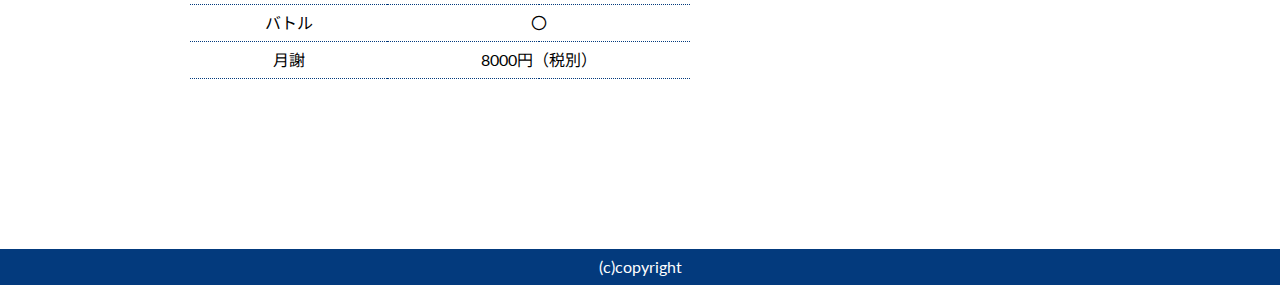
==== commit 03b603a2: "ボタンタグを変更" ====
--- a/ninja9/html/labo.html
+++ b/ninja9/html/labo.html
@@ -29,10 +29,12 @@
                             <p>受付時間10:00-18:00<br class="sm-br">(水曜日を除く)</p>
                         </div>
                     </a>
-                    <button class="header__contactBtn" type="button"
-                        onclick="location.href='https://forms.gle/6SNhzUnRRcwuEUjq6'">
-                        <i class="fas fa-envelope"></i>お問い合わせ
-                        <p>(24時間受付)</p></button>
+                    <a href="https://forms.gle/6SNhzUnRRcwuEUjq6" target="__blank">
+                        <div class="header__contactBtn">
+                            <i class="fas fa-envelope"></i>お問い合わせ
+                            <p>(24時間受付)</p>
+                        </div>
+                    </a>
                 </div>
             </div>
         </div>
@@ -42,6 +44,13 @@
             <h2 id="1">南風原ラボ</h2>
             <div class="labo">
                 <p class="labo__text">〒901-1105 <br>沖縄県島尻郡南風原町字新川588<br class="sm-br">環境の杜ふれあい</p>
+                <div class="scheduleBtn">
+                    <a href="pdf/lesson_haebaru.pdf" target="__blank">
+                        <div>
+                            <p class="scheduleBtn__text">レッスンスケジュール<br>(pdf形式)</p>
+                        </div>
+                    </a>
+                </div>
                 <div class="labo__cont">
                     <div class="labo__info">
                         <table class="table" width="100%">
@@ -88,7 +97,6 @@
                                 src="https://www.google.com/maps/embed?pb=!1m18!1m12!1m3!1d3579.4607699224593!2d127.72639131537184!3d26.214213983433403!2m3!1f0!2f0!3f0!3m2!1i1024!2i768!4f13.1!3m3!1m2!1s0x34e56c01f3d575d1%3A0xdf04bb48e9ce53a1!2z55Kw5aKD44Gu5p2c44G144KM44GC44GE!5e0!3m2!1sja!2sjp!4v1586930628443!5m2!1sja!2sjp"
                                 width="100%" height="300" frameborder="0" style="border:0;" allowfullscreen=""
                                 aria-hidden="false" tabindex="0"></iframe>
-
                         </div>
                     </div>
                 </div>
@@ -96,6 +104,13 @@
             <h2 id="2">豊見城ラボ</h2>
             <div class="labo">
                 <p class="labo__text">〒901-0241 <br>沖縄県豊見城市字豊見城854-1<br class="sm-br">沖縄空手会館</p>
+                <div class="scheduleBtn">
+                    <a href="pdf/lesson_tomishiro.pdf" target="__blank">
+                        <div>
+                            <p class="scheduleBtn__text">レッスンスケジュール<br>(pdf形式)</p>
+                        </div>
+                    </a>
+                </div>
                 <div class="labo__cont">
                     <div class="labo__info">
                         <table class="table" width="100%">
--- a/ninja9/html/css/style.css
+++ b/ninja9/html/css/style.css
@@ -1,2 +1,2 @@
-html,body,div,span,applet,object,iframe,h1,h2,h3,h4,h5,h6,p,blockquote,pre,a,abbr,acronym,address,big,cite,code,del,dfn,em,img,ins,kbd,q,s,samp,small,strike,strong,sub,sup,tt,var,b,u,i,center,dl,dt,dd,ol,ul,li,fieldset,form,label,legend,table,caption,tbody,tfoot,thead,tr,th,td,article,aside,canvas,details,embed,figure,figcaption,footer,header,hgroup,menu,nav,output,ruby,section,summary,time,mark,audio,video {margin: 0;padding: 0;border: 0;font-size: 100%;font: inherit;vertical-align: baseline;}article,aside,details,figcaption,figure,footer,header,hgroup,menu,nav,section {display: block;}body {line-height: 1;}ol,ul {list-style: none;}blockquote,q {quotes: none;}blockquote:before,blockquote:after,q:before,q:after {content: '';content: none;}table {border-collapse: collapse;border-spacing: 0;}body {box-sizing: border-box;font-size: 16px;font-family: "Lato","Noto Sans JP","ヒラギノ角ゴ ProN","Hiragino Kaku Gothic ProN","メイリオ",Meiryo,"ＭＳ Ｐゴシック","MS PGothic",sans-serif;}h2 {font-size: 24px;background-color: #0063DC;padding: 10px;color: #fff;margin: 10px 0;font-weight: bold;}h2 i {color: #E83220;}h3 {font-size: 20px;background-color: #B5D5FD;padding: 10px;font-weight: bold;margin: 10px 0;}i {margin-right: 5px;}.container {margin: 10px;}.sm-del {display: none;}.header {display: flex;flex-direction: column;background-color: #033A7D;color: #fff;}.header__caption {font-size: small;text-align: center;margin: 10px;border-bottom: 1px #fff solid;}.header__logo {text-align: center;}.header__contact {display: flex;justify-content: space-between;margin: 10px;}.header__contact a {text-decoration: none;}.header__tel {background-color: transparent;border: 0px #fff solid;color: #fff;width: 100%;text-align: center;font-size: 18px;font-weight: bold;padding-top: 10px;}.header__tel p {font-size: small;color: #fff;font-weight: initial;margin-top: 5px;}.header__contactBtn {width: 50%;text-align: center;border: 1px #fff solid;background-color: rgba(232,50,32,0.8);border-radius: 5px;margin-left: 10px;line-height: 1.7;color: #fff;font-size: 18px;font-weight: bold;}.header__contactBtn p {font-size: small;color: #fff;font-weight: initial;}.notice {display: flex;flex-direction: column;}.notice__opening li {padding: 10px;}.notice__new li {padding: 10px;}.update__list li {padding: 10px;border-bottom: 1px dashed #000;}.bottom__text {margin: 10px;}.bottom__contact {display: flex;justify-content: space-between;}.bottom__contact a {color: #fff;text-decoration: none;}.bottom__tel {background-color: transparent;border: 1px #E83220 solid;padding: 10px 5px;border-radius: 5px;align-items: center;text-align: center;color: #E83220;font-size: 18px;width: 95%;}.bottom__tel p {font-size: small;color: #000;}.bottom__contactBtn {width: 50%;padding: 5px;text-align: center;border: 1px  white solid;background-color: rgba(232,50,32,0.8);border-radius: 5px;margin-left: 10px;font-size: 18px;color: #fff;}.bottom__contactBtn p {margin-top: 10px;font-size: small;color: #000;font-weight: initial;}.sns {border: 2px #E83220 dashed;display: flex;flex-direction: column;width: 100%;}.sns__disc {color: #fff;background-color: #E83220;text-align: center;padding: 10px 0;font-size: 18px;}.sns__text {text-align: center;}.sns__icon {display: flex;justify-content: space-around;}.sns__icon a {text-decoration: none;}.icon-line {text-align: center;color: #00BA01;}.icon-insta {text-align: center;color: #F16939;}.icon-youtube {text-align: center;color: #DA1725;}.icon-twitter {text-align: center;color: #1DA1F2;}.labo {display: flex;flex-direction: column;margin-bottom: 100px;border-radius: 5px;}.labo__text {padding: 20px;border-radius: 5px;background-color: #B5D5FD;}.labo__info {margin: 20px 0;}.labo__map {padding-top: 10px;}.labo .table {margin-bottom: 20px;background-color: #fff;border-radius: 10px;}.labo .table__title {text-align: center;font-size: 18px;padding: 10px;border-bottom: 2px #033A7D solid;}.labo .table__left {vertical-align: middle;text-align: center;padding: 10px 0;}.labo .table__right {text-align: center;padding: 10px 0;}.labo .table tr {border-bottom: 1px #033A7D dotted;}footer {text-align: center;margin-top: 10px;padding: 10px;background-color: #033A7D;color: #fff;}@media only screen and (min-width: 712px) {.container {max-width: 1000px;margin: 20px auto;}h2 {margin-bottom: 30px;}.sm-br {display: none;}.header {display: flex;}.header__main {max-width: 1000px;width: 100%;margin: 0 auto;}.header__cont {display: flex;justify-content: space-between;}.header__caption {font-size: small;text-align: left;}.header__logo {width: 40%;}.header__contact {display: flex;justify-content: space-around;width: 50%;}.header__contact a {align-items: center;vertical-align: middle;}.header__tel {background-color: transparent;border: none;border-radius: 0;font-size: 24px;font-weight: bold;width: 100%;}.header__tel p {font-size: small;color: #fff;font-weight: initial;margin-top: 5px;}.header__contactBtn {width: 30%;text-align: center;border: 1px  white solid;background-color: rgba(232,50,32,0.8);border-radius: 5px;margin-left: 0;color: #fff;line-height: 1.7;font-size: 18px;font-weight: bold;}.header__contactBtn p {font-size: small;color: #fff;font-weight: initial;}.notice {display: flex;flex-direction: row;}.notice__opening {width: 50%;border: thick double #033A7D;border-top: 2px solid;border-radius: 5px;}.notice__opening li {padding: 10px;}.notice__new {width: 50%;border: thick double #033A7D;border-top: 2px solid;border-radius: 5px;margin-left: 10px;}.notice__new li {padding: 10px;}.update {display: flex;}.update__info {width: 50%;border: thick double #033A7D;border-top: 2px solid #033A7D;border-radius: 5px;}.update__blog {width: 50%;border: thick double #033A7D;border-top: 2px solid #033A7D;border-radius: 5px;margin-left: 10px;}.update__list li {padding: 10px;border-bottom: 1px dashed #000;margin: 0 5px;}.bottom__text {margin: 20px 0;}.bottom__contact {display: flex;justify-content: space-around;width: 100%;}.bottom__contact a {width: 50%;}.bottom__tel {background-color: transparent;padding: 40px 5px;align-items: center;font-size: 24px;font-weight: bold;text-align: center;color: #E83220;border: 1px solid rgba(232,50,32,0.8);cursor: pointer;}.bottom__tel p {font-size: small;color: #000;font-weight: initial;}.bottom__contactBtn {padding: 20px 5px;text-align: center;background-color: rgba(232,50,32,0.8);border-radius: 5px;margin-left: 10px;font-size: 24px;color: #fff;text-decoration: none;cursor: pointer;}.bottom__contactBtn p {font-size: small;color: #000;font-weight: initial;}.labo__cont {display: flex;justify-content: space-around;margin: 30px 0;width: 100%;}.labo__info {width: 50%;}.labo__map {padding-top: 10px;}}
+html,body,div,span,applet,object,iframe,h1,h2,h3,h4,h5,h6,p,blockquote,pre,a,abbr,acronym,address,big,cite,code,del,dfn,em,img,ins,kbd,q,s,samp,small,strike,strong,sub,sup,tt,var,b,u,i,center,dl,dt,dd,ol,ul,li,fieldset,form,label,legend,table,caption,tbody,tfoot,thead,tr,th,td,article,aside,canvas,details,embed,figure,figcaption,footer,header,hgroup,menu,nav,output,ruby,section,summary,time,mark,audio,video {margin: 0;padding: 0;border: 0;font-size: 100%;font: inherit;vertical-align: baseline;}article,aside,details,figcaption,figure,footer,header,hgroup,menu,nav,section {display: block;}body {line-height: 1;}ol,ul {list-style: none;}blockquote,q {quotes: none;}blockquote:before,blockquote:after,q:before,q:after {content: '';content: none;}table {border-collapse: collapse;border-spacing: 0;}body {box-sizing: border-box;font-size: 16px;font-family: "Lato","Noto Sans JP","ヒラギノ角ゴ ProN","Hiragino Kaku Gothic ProN","メイリオ",Meiryo,"ＭＳ Ｐゴシック","MS PGothic",sans-serif;}h2 {font-size: 24px;background-color: #0063DC;padding: 10px;color: #fff;margin: 10px 0;font-weight: bold;}h2 i {color: #E83220;}h3 {font-size: 20px;background-color: #B5D5FD;padding: 10px;font-weight: bold;margin: 10px 0;}i {margin-right: 5px;}.container {margin: 10px;}.sm-del {display: none;}.scheduleBtn {text-align: center;border: 3px rgba(232,50,32,0.8) solid;width: 50%;margin: 2% auto;border-radius: 5px;background-color: rgba(232,50,32,0.8);}.scheduleBtn a {text-decoration: none;}.scheduleBtn__text {padding: 10px;color: #fff;}.header {display: flex;flex-direction: column;background-color: #033A7D;color: #fff;}.header__caption {font-size: small;text-align: center;margin: 10px;border-bottom: 1px #fff solid;}.header__logo {text-align: center;}.header__contact {display: flex;justify-content: space-between;margin: 10px;}.header__contact a {text-decoration: none;}.header__tel {background-color: transparent;border: 0px #fff solid;color: #fff;width: 100%;text-align: center;font-size: 18px;font-weight: bold;padding-top: 10px;}.header__tel p {font-size: small;color: #fff;font-weight: initial;margin-top: 5px;}.header__contactBtn {width: 50%;text-align: center;border: 1px #fff solid;background-color: rgba(232,50,32,0.8);border-radius: 5px;margin-left: 10px;line-height: 1.7;color: #fff;font-size: 18px;font-weight: bold;}.header__contactBtn p {font-size: small;color: #fff;font-weight: initial;}.notice {display: flex;flex-direction: column;}.notice__opening li {padding: 10px;}.notice__new li {padding: 10px;}.update__list li {padding: 10px;border-bottom: 1px dashed #000;}.bottom__text {margin: 10px;}.bottom__contact {display: flex;justify-content: space-between;}.bottom__contact a {text-decoration: none;}.bottom__tel {background-color: transparent;border: 1px #E83220 solid;padding: 10px 5px;border-radius: 5px;align-items: center;text-align: center;color: #E83220;font-size: 18px;width: 95%;color: #fff;}.bottom__tel p {font-size: small;color: #000;padding-top: 5px;}.bottom__contactBtn {width: 50%;padding: 5px;text-align: center;border: 1px  white solid;background-color: rgba(232,50,32,0.8);border-radius: 5px;margin-left: 10px;font-size: 18px;color: #fff;}.bottom__contactBtn p {margin-top: 10px;font-size: small;color: #000;font-weight: initial;}.sns {border: 2px #E83220 dashed;border-top: none;display: flex;flex-direction: column;width: 100%;}.sns__disc {color: #fff;background-color: #E83220;text-align: center;padding: 10px 0;font-size: 18px;}.sns__text {text-align: center;}.sns__icon {display: flex;justify-content: space-around;padding-bottom: 5px;}.sns__icon a {text-decoration: none;}.icon-line {text-align: center;color: #00BA01;}.icon-insta {text-align: center;color: #F16939;}.icon-youtube {text-align: center;color: #DA1725;}.icon-twitter {text-align: center;color: #1DA1F2;}.labo {display: flex;flex-direction: column;margin-bottom: 100px;border-radius: 5px;}.labo__text {padding: 20px;border-radius: 5px;background-color: #B5D5FD;}.labo__info {margin: 20px 0;}.labo__map {padding-top: 10px;}.labo .table {margin-bottom: 20px;background-color: #fff;border-radius: 10px;}.labo .table__title {text-align: center;font-size: 18px;padding: 10px;border-bottom: 2px #033A7D solid;}.labo .table__left {vertical-align: middle;text-align: center;padding: 10px 0;}.labo .table__right {text-align: center;padding: 10px 0;}.labo .table tr {border-bottom: 1px #033A7D dotted;}footer {text-align: center;margin-top: 10px;padding: 10px;background-color: #033A7D;color: #fff;}@media only screen and (min-width: 712px) {.container {max-width: 1000px;margin: 20px auto;}h2 {margin-bottom: 30px;}.sm-br {display: none;}.header {display: flex;}.header__main {max-width: 1000px;width: 100%;margin: 0 auto;}.header__cont {display: flex;justify-content: space-between;}.header__caption {font-size: small;text-align: left;}.header__logo {width: 40%;}.header__contact {display: flex;justify-content: space-around;width: 50%;}.header__contact a {align-items: center;vertical-align: middle;}.header__tel {background-color: transparent;border: none;border-radius: 0;font-size: 24px;font-weight: bold;width: 100%;}.header__tel p {font-size: small;color: #fff;font-weight: initial;margin-top: 5px;}.header__contactBtn {width: 100%;text-align: center;border: 1px  white solid;background-color: rgba(232,50,32,0.8);border-radius: 5px;margin-left: 0;color: #fff;line-height: 1.7;font-size: 18px;font-weight: bold;padding: 10px;}.header__contactBtn p {font-size: small;color: #fff;font-weight: initial;}.notice {display: flex;flex-direction: row;}.notice__opening {width: 50%;border: thick double #033A7D;border-top: 2px solid;border-radius: 5px;}.notice__opening li {padding: 10px;}.notice__new {width: 50%;border: thick double #033A7D;border-top: 2px solid;border-radius: 5px;margin-left: 10px;}.notice__new li {padding: 10px;}.update {display: flex;}.update__info {width: 50%;border: thick double #033A7D;border-top: 2px solid #033A7D;border-radius: 5px;}.update__blog {width: 50%;border: thick double #033A7D;border-top: 2px solid #033A7D;border-radius: 5px;margin-left: 10px;}.update__list li {padding: 10px;border-bottom: 1px dashed #000;margin: 0 5px;}.bottom__text {margin: 20px 0;}.bottom__contact {display: flex;justify-content: space-around;width: 100%;}.bottom__tel {font-weight: bold;border: 1px solid rgba(232,50,32,0.8);padding: 30px 5px;text-align: center;font-size: 24px;text-decoration: none;cursor: pointer;width: 50%;}.bottom__tel span {color: #E83220;}.bottom__tel p {font-size: small;color: #000;font-weight: initial;padding-top: 5px;}.bottom__contactBtn {padding: 30px 5px;text-align: center;background-color: rgba(232,50,32,0.8);border-radius: 5px;margin-left: 10px;font-size: 24px;text-decoration: none;cursor: pointer;width: 50%;}.bottom__contactBtn span {color: #fff;}.bottom__contactBtn p {font-size: small;color: #000;font-weight: initial;}.labo__cont {display: flex;justify-content: space-around;margin: 30px 0;width: 100%;}.labo__info {width: 50%;}.labo__map {padding-top: 10px;}}
 /*# sourceMappingURL=../maps/style.css.map */
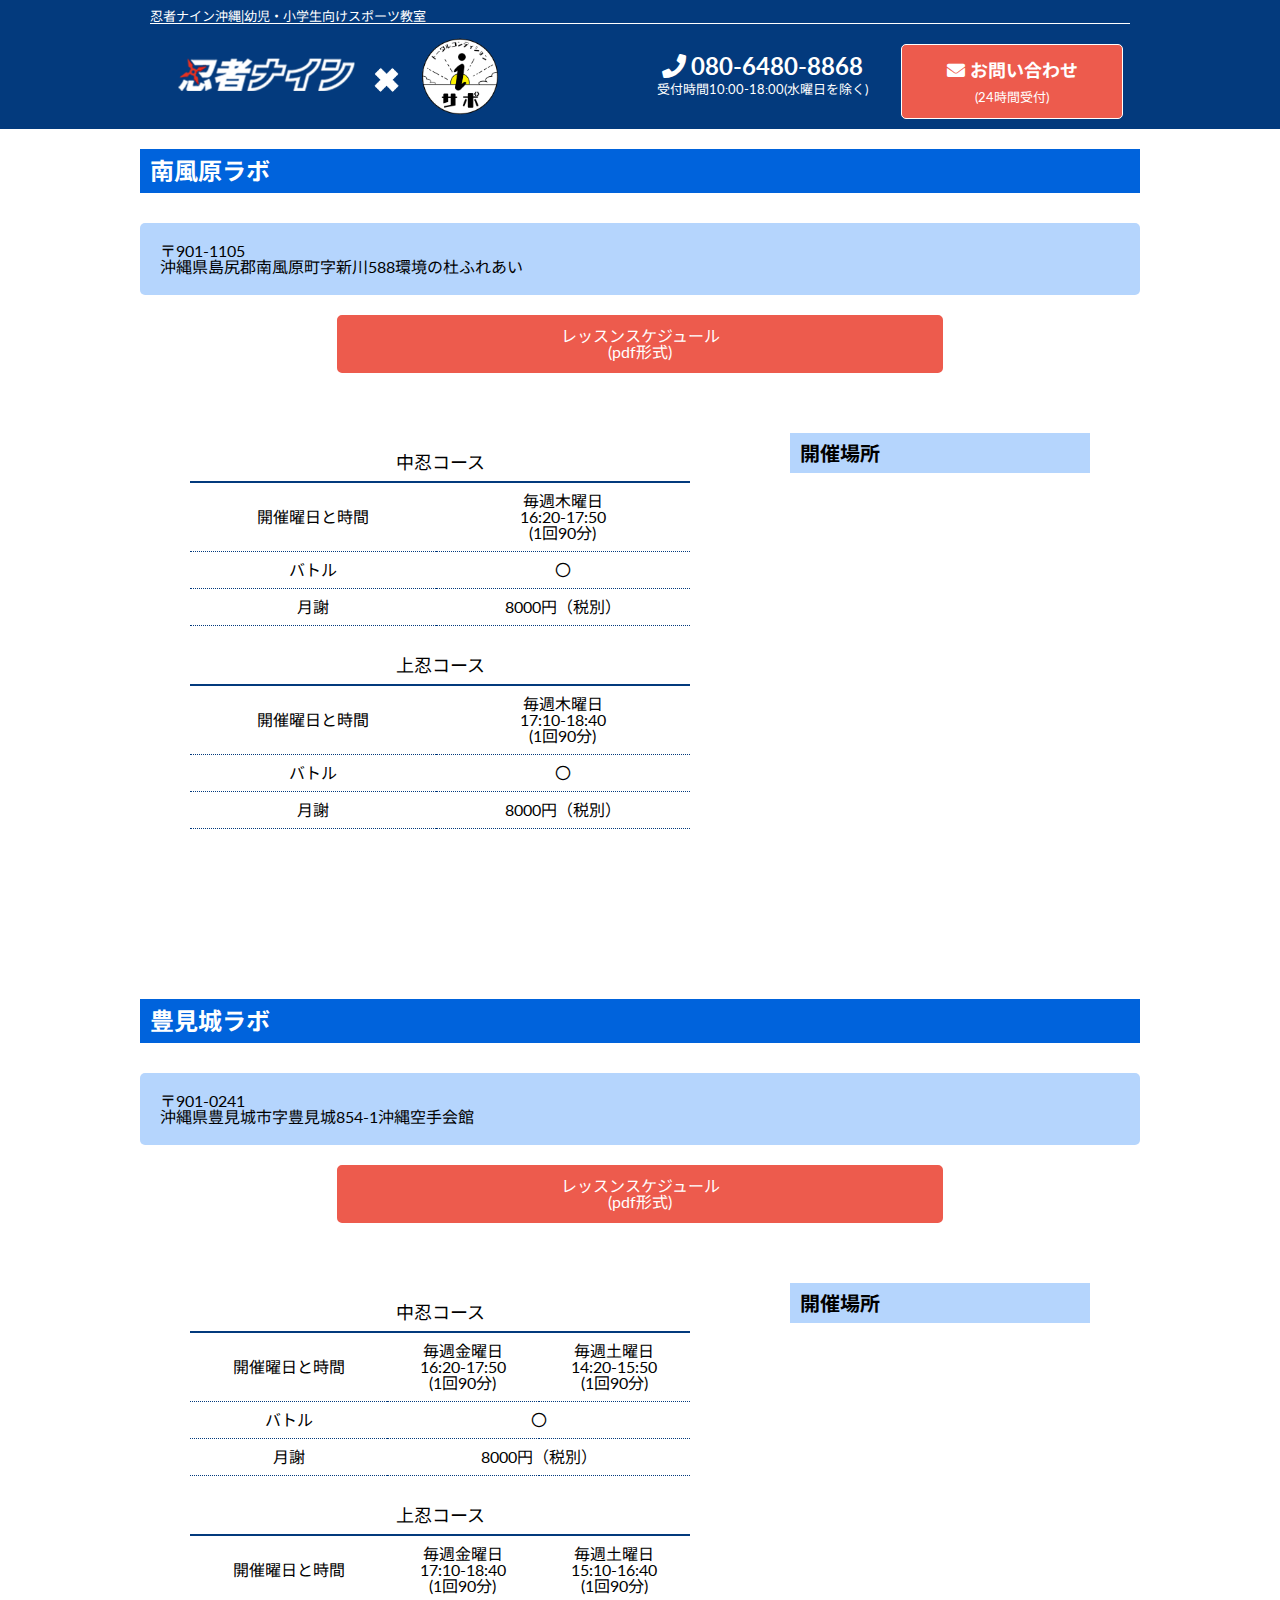
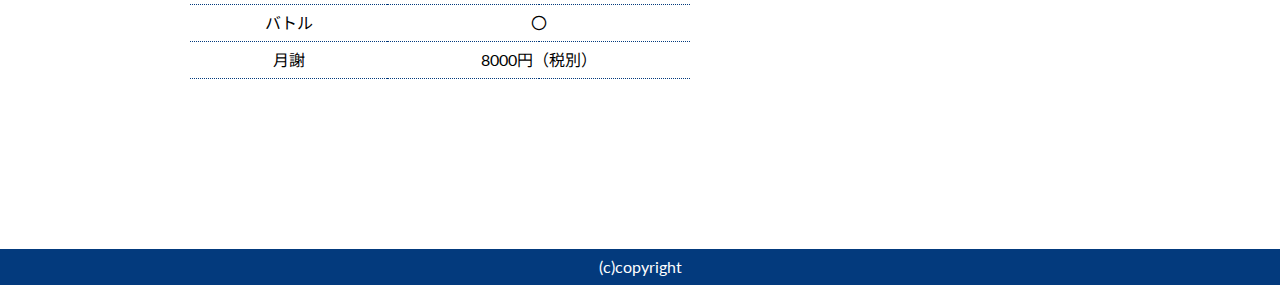
==== commit cb38dafa: "微調整" ====
--- a/ninja9/html/labo.html
+++ b/ninja9/html/labo.html
@@ -23,18 +23,22 @@
                     </a>
                 </h1>
                 <div class="header__contact">
+                    <div class="header__tel">
                     <a href="tel:08064808868">
-                        <div class="header__tel" type="button">
-                            <span><i class="fas fa-phone "></i>080-6480-8868</span>
+                        <div>
+                            <span><i class="fas fa-phone"></i>080-6480-8868</span>
                             <p>受付時間10:00-18:00<br class="sm-br">(水曜日を除く)</p>
                         </div>
                     </a>
+                </div>
+                    <div class="header__contactBtn">
                     <a href="https://forms.gle/6SNhzUnRRcwuEUjq6" target="__blank">
-                        <div class="header__contactBtn">
+                        <div>
                             <i class="fas fa-envelope"></i>お問い合わせ
                             <p>(24時間受付)</p>
                         </div>
                     </a>
+                    </div>
                 </div>
             </div>
         </div>
--- a/ninja9/html/css/style.css
+++ b/ninja9/html/css/style.css
@@ -1,2 +1,2 @@
-html,body,div,span,applet,object,iframe,h1,h2,h3,h4,h5,h6,p,blockquote,pre,a,abbr,acronym,address,big,cite,code,del,dfn,em,img,ins,kbd,q,s,samp,small,strike,strong,sub,sup,tt,var,b,u,i,center,dl,dt,dd,ol,ul,li,fieldset,form,label,legend,table,caption,tbody,tfoot,thead,tr,th,td,article,aside,canvas,details,embed,figure,figcaption,footer,header,hgroup,menu,nav,output,ruby,section,summary,time,mark,audio,video {margin: 0;padding: 0;border: 0;font-size: 100%;font: inherit;vertical-align: baseline;}article,aside,details,figcaption,figure,footer,header,hgroup,menu,nav,section {display: block;}body {line-height: 1;}ol,ul {list-style: none;}blockquote,q {quotes: none;}blockquote:before,blockquote:after,q:before,q:after {content: '';content: none;}table {border-collapse: collapse;border-spacing: 0;}body {box-sizing: border-box;font-size: 16px;font-family: "Lato","Noto Sans JP","ヒラギノ角ゴ ProN","Hiragino Kaku Gothic ProN","メイリオ",Meiryo,"ＭＳ Ｐゴシック","MS PGothic",sans-serif;}h2 {font-size: 24px;background-color: #0063DC;padding: 10px;color: #fff;margin: 10px 0;font-weight: bold;}h2 i {color: #E83220;}h3 {font-size: 20px;background-color: #B5D5FD;padding: 10px;font-weight: bold;margin: 10px 0;}i {margin-right: 5px;}.container {margin: 10px;}.sm-del {display: none;}.scheduleBtn {text-align: center;border: 3px rgba(232,50,32,0.8) solid;width: 50%;margin: 2% auto;border-radius: 5px;background-color: rgba(232,50,32,0.8);}.scheduleBtn a {text-decoration: none;}.scheduleBtn__text {padding: 10px;color: #fff;}.header {display: flex;flex-direction: column;background-color: #033A7D;color: #fff;}.header__caption {font-size: small;text-align: center;margin: 10px;border-bottom: 1px #fff solid;}.header__logo {text-align: center;}.header__contact {display: flex;justify-content: space-between;margin: 10px;}.header__contact a {text-decoration: none;}.header__tel {background-color: transparent;border: 0px #fff solid;color: #fff;width: 100%;text-align: center;font-size: 18px;font-weight: bold;padding-top: 10px;}.header__tel p {font-size: small;color: #fff;font-weight: initial;margin-top: 5px;}.header__contactBtn {width: 50%;text-align: center;border: 1px #fff solid;background-color: rgba(232,50,32,0.8);border-radius: 5px;margin-left: 10px;line-height: 1.7;color: #fff;font-size: 18px;font-weight: bold;}.header__contactBtn p {font-size: small;color: #fff;font-weight: initial;}.notice {display: flex;flex-direction: column;}.notice__opening li {padding: 10px;}.notice__new li {padding: 10px;}.update__list li {padding: 10px;border-bottom: 1px dashed #000;}.bottom__text {margin: 10px;}.bottom__contact {display: flex;justify-content: space-between;}.bottom__contact a {text-decoration: none;}.bottom__tel {background-color: transparent;border: 1px #E83220 solid;padding: 10px 5px;border-radius: 5px;align-items: center;text-align: center;color: #E83220;font-size: 18px;width: 95%;color: #fff;}.bottom__tel p {font-size: small;color: #000;padding-top: 5px;}.bottom__contactBtn {width: 50%;padding: 5px;text-align: center;border: 1px  white solid;background-color: rgba(232,50,32,0.8);border-radius: 5px;margin-left: 10px;font-size: 18px;color: #fff;}.bottom__contactBtn p {margin-top: 10px;font-size: small;color: #000;font-weight: initial;}.sns {border: 2px #E83220 dashed;border-top: none;display: flex;flex-direction: column;width: 100%;}.sns__disc {color: #fff;background-color: #E83220;text-align: center;padding: 10px 0;font-size: 18px;}.sns__text {text-align: center;}.sns__icon {display: flex;justify-content: space-around;padding-bottom: 5px;}.sns__icon a {text-decoration: none;}.icon-line {text-align: center;color: #00BA01;}.icon-insta {text-align: center;color: #F16939;}.icon-youtube {text-align: center;color: #DA1725;}.icon-twitter {text-align: center;color: #1DA1F2;}.labo {display: flex;flex-direction: column;margin-bottom: 100px;border-radius: 5px;}.labo__text {padding: 20px;border-radius: 5px;background-color: #B5D5FD;}.labo__info {margin: 20px 0;}.labo__map {padding-top: 10px;}.labo .table {margin-bottom: 20px;background-color: #fff;border-radius: 10px;}.labo .table__title {text-align: center;font-size: 18px;padding: 10px;border-bottom: 2px #033A7D solid;}.labo .table__left {vertical-align: middle;text-align: center;padding: 10px 0;}.labo .table__right {text-align: center;padding: 10px 0;}.labo .table tr {border-bottom: 1px #033A7D dotted;}footer {text-align: center;margin-top: 10px;padding: 10px;background-color: #033A7D;color: #fff;}@media only screen and (min-width: 712px) {.container {max-width: 1000px;margin: 20px auto;}h2 {margin-bottom: 30px;}.sm-br {display: none;}.header {display: flex;}.header__main {max-width: 1000px;width: 100%;margin: 0 auto;}.header__cont {display: flex;justify-content: space-between;}.header__caption {font-size: small;text-align: left;}.header__logo {width: 40%;}.header__contact {display: flex;justify-content: space-around;width: 50%;}.header__contact a {align-items: center;vertical-align: middle;}.header__tel {background-color: transparent;border: none;border-radius: 0;font-size: 24px;font-weight: bold;width: 100%;}.header__tel p {font-size: small;color: #fff;font-weight: initial;margin-top: 5px;}.header__contactBtn {width: 100%;text-align: center;border: 1px  white solid;background-color: rgba(232,50,32,0.8);border-radius: 5px;margin-left: 0;color: #fff;line-height: 1.7;font-size: 18px;font-weight: bold;padding: 10px;}.header__contactBtn p {font-size: small;color: #fff;font-weight: initial;}.notice {display: flex;flex-direction: row;}.notice__opening {width: 50%;border: thick double #033A7D;border-top: 2px solid;border-radius: 5px;}.notice__opening li {padding: 10px;}.notice__new {width: 50%;border: thick double #033A7D;border-top: 2px solid;border-radius: 5px;margin-left: 10px;}.notice__new li {padding: 10px;}.update {display: flex;}.update__info {width: 50%;border: thick double #033A7D;border-top: 2px solid #033A7D;border-radius: 5px;}.update__blog {width: 50%;border: thick double #033A7D;border-top: 2px solid #033A7D;border-radius: 5px;margin-left: 10px;}.update__list li {padding: 10px;border-bottom: 1px dashed #000;margin: 0 5px;}.bottom__text {margin: 20px 0;}.bottom__contact {display: flex;justify-content: space-around;width: 100%;}.bottom__tel {font-weight: bold;border: 1px solid rgba(232,50,32,0.8);padding: 30px 5px;text-align: center;font-size: 24px;text-decoration: none;cursor: pointer;width: 50%;}.bottom__tel span {color: #E83220;}.bottom__tel p {font-size: small;color: #000;font-weight: initial;padding-top: 5px;}.bottom__contactBtn {padding: 30px 5px;text-align: center;background-color: rgba(232,50,32,0.8);border-radius: 5px;margin-left: 10px;font-size: 24px;text-decoration: none;cursor: pointer;width: 50%;}.bottom__contactBtn span {color: #fff;}.bottom__contactBtn p {font-size: small;color: #000;font-weight: initial;}.labo__cont {display: flex;justify-content: space-around;margin: 30px 0;width: 100%;}.labo__info {width: 50%;}.labo__map {padding-top: 10px;}}
+html,body,div,span,applet,object,iframe,h1,h2,h3,h4,h5,h6,p,blockquote,pre,a,abbr,acronym,address,big,cite,code,del,dfn,em,img,ins,kbd,q,s,samp,small,strike,strong,sub,sup,tt,var,b,u,i,center,dl,dt,dd,ol,ul,li,fieldset,form,label,legend,table,caption,tbody,tfoot,thead,tr,th,td,article,aside,canvas,details,embed,figure,figcaption,footer,header,hgroup,menu,nav,output,ruby,section,summary,time,mark,audio,video {margin: 0;padding: 0;border: 0;font-size: 100%;font: inherit;vertical-align: baseline;}article,aside,details,figcaption,figure,footer,header,hgroup,menu,nav,section {display: block;}body {line-height: 1;}ol,ul {list-style: none;}blockquote,q {quotes: none;}blockquote:before,blockquote:after,q:before,q:after {content: '';content: none;}table {border-collapse: collapse;border-spacing: 0;}body {box-sizing: border-box;font-size: 16px;font-family: "Lato","Noto Sans JP","ヒラギノ角ゴ ProN","Hiragino Kaku Gothic ProN","メイリオ",Meiryo,"ＭＳ Ｐゴシック","MS PGothic",sans-serif;}h2 {font-size: 24px;background-color: #0063DC;padding: 10px;color: #fff;margin: 10px 0;font-weight: bold;}h2 i {color: #E83220;}h3 {font-size: 20px;background-color: #B5D5FD;padding: 10px;font-weight: bold;margin: 10px 0;}i {margin-right: 5px;}.container {margin: 10px;}.sm-del {display: none;}.scheduleBtn {text-align: center;border: 3px #ED5B4D solid;width: 60%;margin: 2% auto;border-radius: 5px;background-color: #ED5B4D;}.scheduleBtn a {text-decoration: none;}.scheduleBtn__text {padding: 10px;color: #fff;}.header {display: flex;flex-direction: column;background-color: #033A7D;color: #fff;}.header__caption {font-size: small;text-align: center;margin: 10px;border-bottom: 1px #fff solid;}.header__logo {text-align: center;}.header__contact {display: flex;justify-content: space-between;margin: 10px;}.header__contact a {text-decoration: none;color: #fff;}.header__tel {background-color: transparent;border: 0px #fff solid;width: 50%;text-align: center;font-size: 18px;font-weight: bold;padding-top: 10px;}.header__tel p {font-size: small;color: #fff;font-weight: initial;margin-top: 5px;}.header__contactBtn {width: 50%;text-align: center;border: 1px #fff solid;background-color: #ED5B4D;border-radius: 5px;margin-left: 10px;line-height: 1.7;color: #fff;font-size: 18px;font-weight: bold;}.header__contactBtn p {font-size: small;color: #fff;font-weight: initial;}.notice {display: flex;flex-direction: column;}.notice__opening li {padding: 10px;}.notice__new li {padding: 10px;}.update__list li {padding: 10px;border-bottom: 1px dashed #000;}.bottom__text {margin: 10px;}.bottom__contact {display: flex;justify-content: space-between;}.bottom__contact a {text-decoration: none;}.bottom__tel {background-color: transparent;border: 1px #E83220 solid;padding: 10px 5px;border-radius: 5px;align-items: center;text-align: center;color: #E83220;font-size: 18px;width: 50%;}.bottom__tel span {color: #E83220;font-weight: bold;}.bottom__tel p {font-size: small;color: #000;padding-top: 5px;}.bottom__contactBtn {width: 50%;padding: 10px 5px;text-align: center;border: 1px  white solid;background-color: #ED5B4D;border-radius: 5px;margin-left: 10px;font-size: 18px;}.bottom__contactBtn a {font-weight: bold;color: #fff;}.bottom__contactBtn p {margin-top: 10px;font-size: small;color: #000;font-weight: initial;}.sns {border: 2px #E83220 dashed;border-top: none;display: flex;flex-direction: column;width: 100%;}.sns__disc {color: #fff;background-color: #E83220;text-align: center;padding: 10px 0;font-size: 18px;}.sns__text {text-align: center;}.sns__icon {display: flex;justify-content: space-around;padding: 5px 0;}.sns__icon a {text-decoration: none;}.icon-line {text-align: center;width: 25%;border-right: 1px #E83220 solid;}.icon-line a {color: #00BA01;}.icon-insta {text-align: center;width: 25%;border-right: 1px #E83220 solid;}.icon-insta a {color: #F16939;}.icon-youtube {text-align: center;width: 25%;border-right: 1px #E83220 solid;}.icon-youtube a {color: #DA1725;}.icon-twitter {text-align: center;width: 25%;}.icon-twitter a {color: #1DA1F2;}.labo {display: flex;flex-direction: column;margin-bottom: 100px;border-radius: 5px;}.labo__text {padding: 20px;border-radius: 5px;background-color: #B5D5FD;}.labo__info {margin: 20px 0;}.labo__map {padding-top: 10px;}.labo .table {margin-bottom: 20px;background-color: #fff;border-radius: 10px;}.labo .table__title {text-align: center;font-size: 18px;padding: 10px;border-bottom: 2px #033A7D solid;}.labo .table__left {vertical-align: middle;text-align: center;padding: 10px 0;}.labo .table__right {text-align: center;padding: 10px 0;}.labo .table tr {border-bottom: 1px #033A7D dotted;}footer {text-align: center;margin-top: 10px;padding: 10px;background-color: #033A7D;color: #fff;}@media only screen and (min-width: 712px) {.container {max-width: 1000px;margin: 20px auto;}h2 {margin-bottom: 30px;}.sm-br {display: none;}.header {display: flex;}.header__main {max-width: 1000px;width: 100%;margin: 0 auto;}.header__cont {display: flex;justify-content: space-between;}.header__caption {font-size: small;text-align: left;}.header__logo {width: 40%;}.header__contact {display: flex;justify-content: space-around;width: 50%;}.header__contact a {align-items: center;vertical-align: middle;}.header__tel {background-color: transparent;border: none;border-radius: 0;font-size: 24px;font-weight: bold;width: 50%;}.header__tel p {font-size: small;color: #fff;font-weight: initial;margin-top: 5px;}.header__contactBtn {width: 40%;text-align: center;border: 1px  white solid;background-color: #ED5B4D;border-radius: 5px;margin-left: 0;color: #fff;font-size: 18px;font-weight: bold;padding: 10px;}.header__contactBtn p {font-size: small;color: #fff;font-weight: initial;}.notice {display: flex;flex-direction: row;}.notice__opening {width: 50%;border: thick double #033A7D;border-top: 2px solid;border-radius: 5px;}.notice__opening li {padding: 10px;}.notice__new {width: 50%;border: thick double #033A7D;border-top: 2px solid;border-radius: 5px;margin-left: 10px;}.notice__new li {padding: 10px;}.update {display: flex;}.update__info {width: 50%;border: thick double #033A7D;border-top: 2px solid #033A7D;border-radius: 5px;}.update__blog {width: 50%;border: thick double #033A7D;border-top: 2px solid #033A7D;border-radius: 5px;margin-left: 10px;}.update__list li {padding: 10px;border-bottom: 1px dashed #000;margin: 0 5px;}.bottom__text {margin: 20px 0;}.bottom__contact {display: flex;justify-content: space-around;width: 100%;}.bottom__tel {font-weight: bold;border: 1px solid #ED5B4D;padding: 30px 5px;text-align: center;font-size: 24px;text-decoration: none;cursor: pointer;width: 50%;}.bottom__tel span {color: #E83220;}.bottom__tel p {font-size: small;color: #000;font-weight: initial;padding-top: 5px;}.bottom__contactBtn {padding: 30px 5px;text-align: center;background-color: #ED5B4D;border-radius: 5px;margin-left: 10px;font-size: 24px;text-decoration: none;cursor: pointer;width: 50%;}.bottom__contactBtn span {color: #fff;}.bottom__contactBtn p {font-size: small;color: #000;font-weight: initial;}.labo__cont {display: flex;justify-content: space-around;margin: 30px 0;width: 100%;}.labo__info {width: 50%;}.labo__map {padding-top: 10px;}}
 /*# sourceMappingURL=../maps/style.css.map */
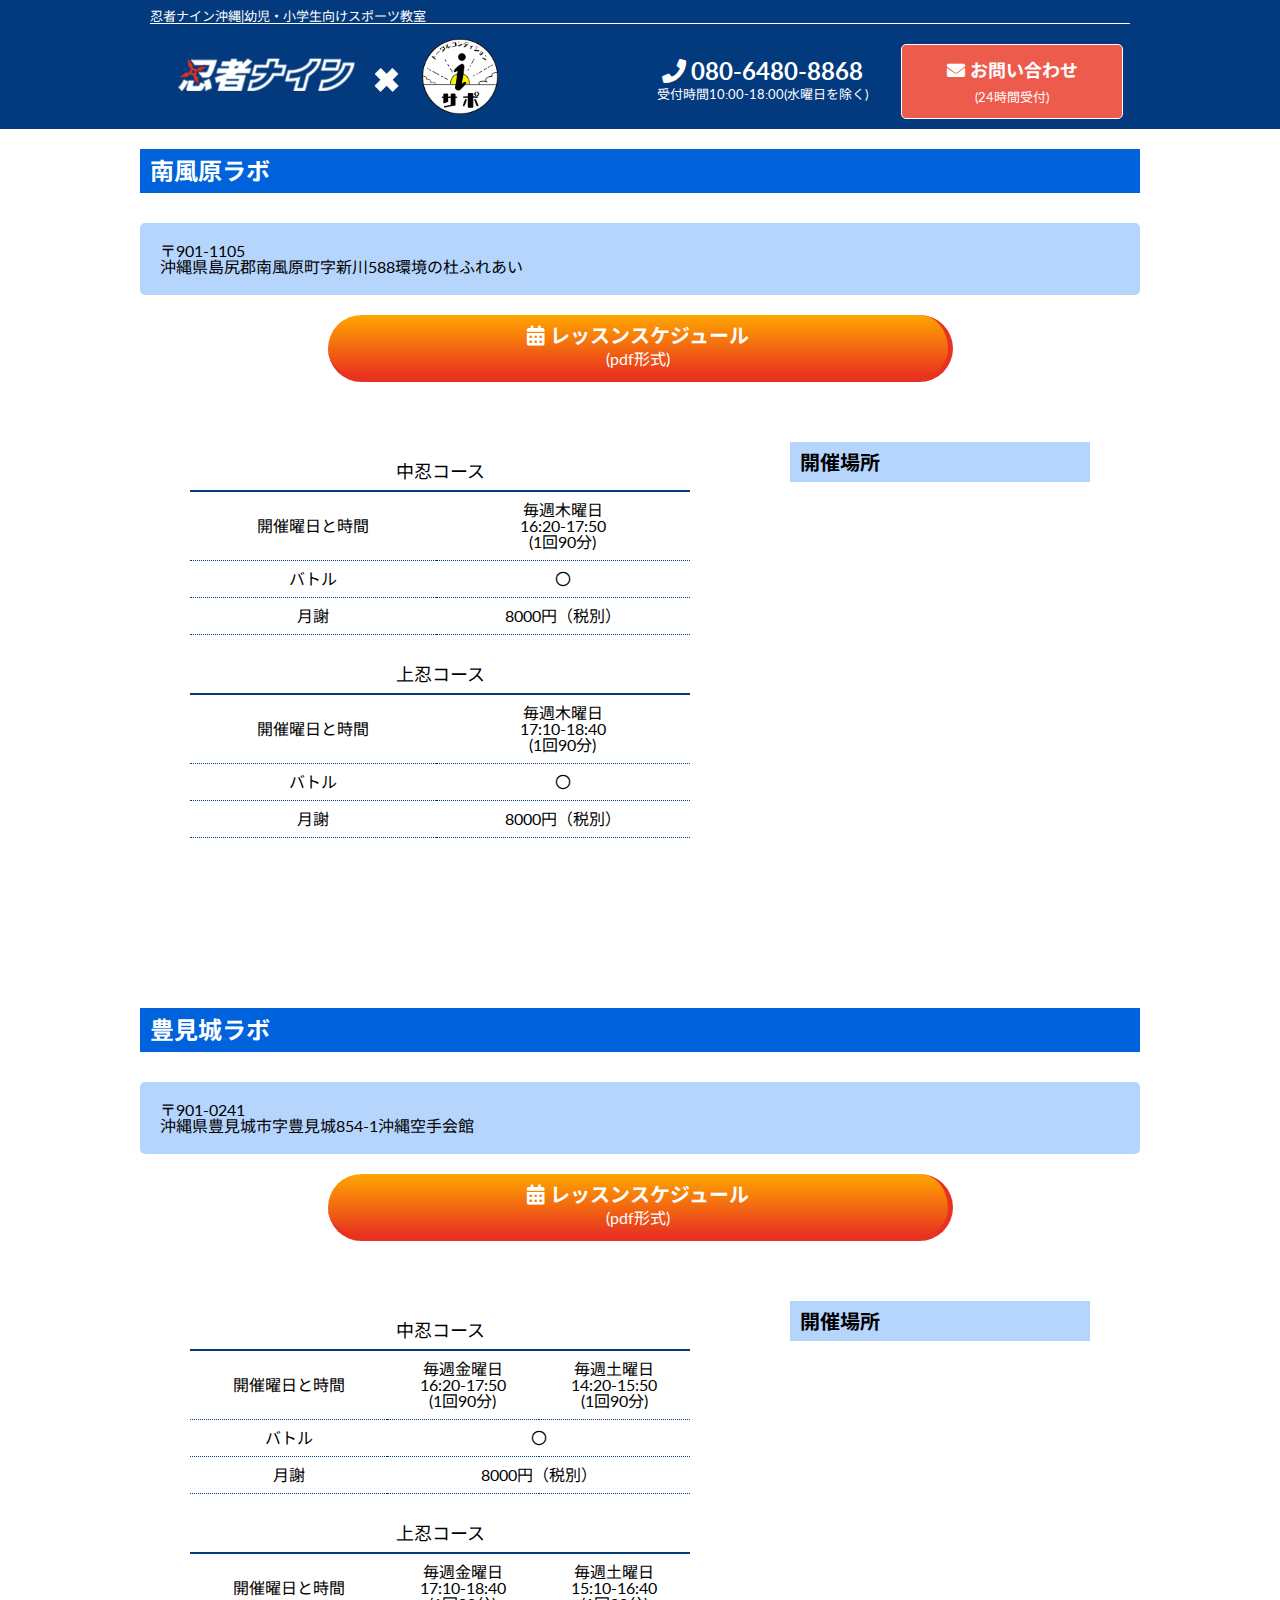
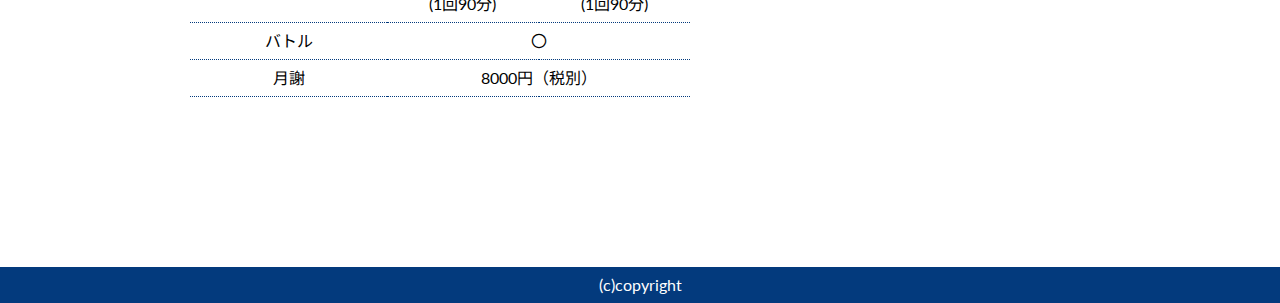
==== commit 60ac533a: "修正" ====
--- a/ninja9/html/labo.html
+++ b/ninja9/html/labo.html
@@ -51,7 +51,8 @@
                 <div class="scheduleBtn">
                     <a href="pdf/lesson_haebaru.pdf" target="__blank">
                         <div>
-                            <p class="scheduleBtn__text">レッスンスケジュール<br>(pdf形式)</p>
+                            <span class="scheduleBtn__text"><i class="fas fa-calendar-alt"></i>レッスンスケジュール</span>
+                            <p>(pdf形式)</p>
                         </div>
                     </a>
                 </div>
@@ -111,7 +112,8 @@
                 <div class="scheduleBtn">
                     <a href="pdf/lesson_tomishiro.pdf" target="__blank">
                         <div>
-                            <p class="scheduleBtn__text">レッスンスケジュール<br>(pdf形式)</p>
+                            <span class="scheduleBtn__text"><i class="fas fa-calendar-alt"></i>レッスンスケジュール</span>
+                            <p>(pdf形式)</p>
                         </div>
                     </a>
                 </div>
--- a/ninja9/html/css/style.css
+++ b/ninja9/html/css/style.css
@@ -1,2 +1,2 @@
-html,body,div,span,applet,object,iframe,h1,h2,h3,h4,h5,h6,p,blockquote,pre,a,abbr,acronym,address,big,cite,code,del,dfn,em,img,ins,kbd,q,s,samp,small,strike,strong,sub,sup,tt,var,b,u,i,center,dl,dt,dd,ol,ul,li,fieldset,form,label,legend,table,caption,tbody,tfoot,thead,tr,th,td,article,aside,canvas,details,embed,figure,figcaption,footer,header,hgroup,menu,nav,output,ruby,section,summary,time,mark,audio,video {margin: 0;padding: 0;border: 0;font-size: 100%;font: inherit;vertical-align: baseline;}article,aside,details,figcaption,figure,footer,header,hgroup,menu,nav,section {display: block;}body {line-height: 1;}ol,ul {list-style: none;}blockquote,q {quotes: none;}blockquote:before,blockquote:after,q:before,q:after {content: '';content: none;}table {border-collapse: collapse;border-spacing: 0;}body {box-sizing: border-box;font-size: 16px;font-family: "Lato","Noto Sans JP","ヒラギノ角ゴ ProN","Hiragino Kaku Gothic ProN","メイリオ",Meiryo,"ＭＳ Ｐゴシック","MS PGothic",sans-serif;}h2 {font-size: 24px;background-color: #0063DC;padding: 10px;color: #fff;margin: 10px 0;font-weight: bold;}h2 i {color: #E83220;}h3 {font-size: 20px;background-color: #B5D5FD;padding: 10px;font-weight: bold;margin: 10px 0;}i {margin-right: 5px;}.container {margin: 10px;}.sm-del {display: none;}.scheduleBtn {text-align: center;border: 3px #ED5B4D solid;width: 60%;margin: 2% auto;border-radius: 5px;background-color: #ED5B4D;}.scheduleBtn a {text-decoration: none;}.scheduleBtn__text {padding: 10px;color: #fff;}.header {display: flex;flex-direction: column;background-color: #033A7D;color: #fff;}.header__caption {font-size: small;text-align: center;margin: 10px;border-bottom: 1px #fff solid;}.header__logo {text-align: center;}.header__contact {display: flex;justify-content: space-between;margin: 10px;}.header__contact a {text-decoration: none;color: #fff;}.header__tel {background-color: transparent;border: 0px #fff solid;width: 50%;text-align: center;font-size: 18px;font-weight: bold;padding-top: 10px;}.header__tel p {font-size: small;color: #fff;font-weight: initial;margin-top: 5px;}.header__contactBtn {width: 50%;text-align: center;border: 1px #fff solid;background-color: #ED5B4D;border-radius: 5px;margin-left: 10px;line-height: 1.7;color: #fff;font-size: 18px;font-weight: bold;}.header__contactBtn p {font-size: small;color: #fff;font-weight: initial;}.notice {display: flex;flex-direction: column;}.notice__opening li {padding: 10px;}.notice__new li {padding: 10px;}.update__list li {padding: 10px;border-bottom: 1px dashed #000;}.bottom__text {margin: 10px;}.bottom__contact {display: flex;justify-content: space-between;}.bottom__contact a {text-decoration: none;}.bottom__tel {background-color: transparent;border: 1px #E83220 solid;padding: 10px 5px;border-radius: 5px;align-items: center;text-align: center;color: #E83220;font-size: 18px;width: 50%;}.bottom__tel span {color: #E83220;font-weight: bold;}.bottom__tel p {font-size: small;color: #000;padding-top: 5px;}.bottom__contactBtn {width: 50%;padding: 10px 5px;text-align: center;border: 1px  white solid;background-color: #ED5B4D;border-radius: 5px;margin-left: 10px;font-size: 18px;}.bottom__contactBtn a {font-weight: bold;color: #fff;}.bottom__contactBtn p {margin-top: 10px;font-size: small;color: #000;font-weight: initial;}.sns {border: 2px #E83220 dashed;border-top: none;display: flex;flex-direction: column;width: 100%;}.sns__disc {color: #fff;background-color: #E83220;text-align: center;padding: 10px 0;font-size: 18px;}.sns__text {text-align: center;}.sns__icon {display: flex;justify-content: space-around;padding: 5px 0;}.sns__icon a {text-decoration: none;}.icon-line {text-align: center;width: 25%;border-right: 1px #E83220 solid;}.icon-line a {color: #00BA01;}.icon-insta {text-align: center;width: 25%;border-right: 1px #E83220 solid;}.icon-insta a {color: #F16939;}.icon-youtube {text-align: center;width: 25%;border-right: 1px #E83220 solid;}.icon-youtube a {color: #DA1725;}.icon-twitter {text-align: center;width: 25%;}.icon-twitter a {color: #1DA1F2;}.labo {display: flex;flex-direction: column;margin-bottom: 100px;border-radius: 5px;}.labo__text {padding: 20px;border-radius: 5px;background-color: #B5D5FD;}.labo__info {margin: 20px 0;}.labo__map {padding-top: 10px;}.labo .table {margin-bottom: 20px;background-color: #fff;border-radius: 10px;}.labo .table__title {text-align: center;font-size: 18px;padding: 10px;border-bottom: 2px #033A7D solid;}.labo .table__left {vertical-align: middle;text-align: center;padding: 10px 0;}.labo .table__right {text-align: center;padding: 10px 0;}.labo .table tr {border-bottom: 1px #033A7D dotted;}footer {text-align: center;margin-top: 10px;padding: 10px;background-color: #033A7D;color: #fff;}@media only screen and (min-width: 712px) {.container {max-width: 1000px;margin: 20px auto;}h2 {margin-bottom: 30px;}.sm-br {display: none;}.header {display: flex;}.header__main {max-width: 1000px;width: 100%;margin: 0 auto;}.header__cont {display: flex;justify-content: space-between;}.header__caption {font-size: small;text-align: left;}.header__logo {width: 40%;}.header__contact {display: flex;justify-content: space-around;width: 50%;}.header__contact a {align-items: center;vertical-align: middle;}.header__tel {background-color: transparent;border: none;border-radius: 0;font-size: 24px;font-weight: bold;width: 50%;}.header__tel p {font-size: small;color: #fff;font-weight: initial;margin-top: 5px;}.header__contactBtn {width: 40%;text-align: center;border: 1px  white solid;background-color: #ED5B4D;border-radius: 5px;margin-left: 0;color: #fff;font-size: 18px;font-weight: bold;padding: 10px;}.header__contactBtn p {font-size: small;color: #fff;font-weight: initial;}.notice {display: flex;flex-direction: row;}.notice__opening {width: 50%;border: thick double #033A7D;border-top: 2px solid;border-radius: 5px;}.notice__opening li {padding: 10px;}.notice__new {width: 50%;border: thick double #033A7D;border-top: 2px solid;border-radius: 5px;margin-left: 10px;}.notice__new li {padding: 10px;}.update {display: flex;}.update__info {width: 50%;border: thick double #033A7D;border-top: 2px solid #033A7D;border-radius: 5px;}.update__blog {width: 50%;border: thick double #033A7D;border-top: 2px solid #033A7D;border-radius: 5px;margin-left: 10px;}.update__list li {padding: 10px;border-bottom: 1px dashed #000;margin: 0 5px;}.bottom__text {margin: 20px 0;}.bottom__contact {display: flex;justify-content: space-around;width: 100%;}.bottom__tel {font-weight: bold;border: 1px solid #ED5B4D;padding: 30px 5px;text-align: center;font-size: 24px;text-decoration: none;cursor: pointer;width: 50%;}.bottom__tel span {color: #E83220;}.bottom__tel p {font-size: small;color: #000;font-weight: initial;padding-top: 5px;}.bottom__contactBtn {padding: 30px 5px;text-align: center;background-color: #ED5B4D;border-radius: 5px;margin-left: 10px;font-size: 24px;text-decoration: none;cursor: pointer;width: 50%;}.bottom__contactBtn span {color: #fff;}.bottom__contactBtn p {font-size: small;color: #000;font-weight: initial;}.labo__cont {display: flex;justify-content: space-around;margin: 30px 0;width: 100%;}.labo__info {width: 50%;}.labo__map {padding-top: 10px;}}
+html,body,div,span,applet,object,iframe,h1,h2,h3,h4,h5,h6,p,blockquote,pre,a,abbr,acronym,address,big,cite,code,del,dfn,em,img,ins,kbd,q,s,samp,small,strike,strong,sub,sup,tt,var,b,u,i,center,dl,dt,dd,ol,ul,li,fieldset,form,label,legend,table,caption,tbody,tfoot,thead,tr,th,td,article,aside,canvas,details,embed,figure,figcaption,footer,header,hgroup,menu,nav,output,ruby,section,summary,time,mark,audio,video {margin: 0;padding: 0;border: 0;font-size: 100%;font: inherit;vertical-align: baseline;}article,aside,details,figcaption,figure,footer,header,hgroup,menu,nav,section {display: block;}body {line-height: 1;}ol,ul {list-style: none;}blockquote,q {quotes: none;}blockquote:before,blockquote:after,q:before,q:after {content: '';content: none;}table {border-collapse: collapse;border-spacing: 0;}body {box-sizing: border-box;font-size: 16px;font-family: "Lato","Noto Sans JP","ヒラギノ角ゴ ProN","Hiragino Kaku Gothic ProN","メイリオ",Meiryo,"ＭＳ Ｐゴシック","MS PGothic",sans-serif;}h2 {font-size: 24px;background-color: #0063DC;padding: 10px;color: #fff;margin: 10px 0;font-weight: bold;}h2 i {color: #E83220;}h3 {font-size: 20px;background-color: #B5D5FD;padding: 10px;font-weight: bold;margin: 10px 0;}i {margin-right: 5px;}.container {margin: 10px;}.sm-del {display: none;}.scheduleBtn {text-align: center;border: 5px #E83220 solid;border-top: none;border-left: none;width: 70%;margin: 2% auto;border-radius: 50px;background: linear-gradient(#ffa600, #E83220);padding: 10px;}.scheduleBtn a {text-decoration: none;}.scheduleBtn__text {padding: 10px;color: #fff;font-weight: bold;font-size: 20px;}.scheduleBtn p {font-size: 16px;padding-top: 5px;color: #fff;}.header {display: flex;flex-direction: column;background-color: #033A7D;color: #fff;}.header__caption {font-size: small;text-align: center;margin: 10px;border-bottom: 1px #fff solid;}.header__logo {text-align: center;}.header__contact {display: flex;justify-content: space-between;margin: 10px;}.header__contact a {text-decoration: none;color: #fff;}.header__tel {background-color: transparent;border: 0px #fff solid;width: 50%;text-align: center;font-size: 18px;font-weight: bold;padding-top: 5px;}.header__tel p {font-size: small;color: #fff;font-weight: initial;margin-top: 5px;}.header__contactBtn {width: 50%;text-align: center;border: 1px #fff solid;background-color: #ED5B4D;border-radius: 5px;margin-left: 10px;line-height: 1.7;color: #fff;font-size: 18px;font-weight: bold;}.header__contactBtn p {font-size: small;color: #fff;font-weight: initial;}.notice {display: flex;flex-direction: column;}.notice__opening li {padding: 10px;}.notice__new li {padding: 10px;}.update__list li {padding: 10px;border-bottom: 1px dashed #000;}.bottom__text {margin: 10px;}.bottom__contact {display: flex;justify-content: space-between;}.bottom__contact a {text-decoration: none;}.bottom__tel {background-color: transparent;border: 1px #E83220 solid;padding: 10px 5px;border-radius: 5px;align-items: center;text-align: center;color: #E83220;font-size: 18px;width: 50%;}.bottom__tel span {color: #E83220;font-weight: bold;}.bottom__tel p {font-size: small;color: #000;padding-top: 5px;}.bottom__contactBtn {width: 50%;padding: 10px 5px;text-align: center;border: 1px  white solid;background-color: #ED5B4D;border-radius: 5px;margin-left: 10px;font-size: 18px;}.bottom__contactBtn a {font-weight: bold;color: #fff;}.bottom__contactBtn p {margin-top: 10px;font-size: small;color: #000;font-weight: initial;}.sns {border: 2px #E83220 dashed;border-top: none;display: flex;flex-direction: column;width: 100%;border-radius: 5px;}.sns__disc {color: #fff;background-color: #E83220;text-align: center;padding: 10px 0;font-size: 18px;border-radius: 5px;}.sns__text {text-align: center;}.sns__icon {display: flex;justify-content: space-around;padding: 5px 0;}.sns__icon a {text-decoration: none;}.icon-blog {text-align: center;width: 25%;border-right: 1px #E83220 solid;}.icon-blog a {color: #21759B;}.icon-insta {text-align: center;width: 25%;border-right: 1px #E83220 solid;}.icon-insta a {color: #F16939;}.icon-youtube {text-align: center;width: 25%;border-right: 1px #E83220 solid;}.icon-youtube a {color: #DA1725;}.icon-twitter {text-align: center;width: 25%;}.icon-twitter a {color: #1DA1F2;}.labo {display: flex;flex-direction: column;margin-bottom: 100px;border-radius: 5px;}.labo__text {padding: 20px;border-radius: 5px;background-color: #B5D5FD;}.labo__info {margin: 20px 0;}.labo__map {padding-top: 10px;}.labo .table {margin-bottom: 20px;background-color: #fff;border-radius: 10px;}.labo .table__title {text-align: center;font-size: 18px;padding: 10px;border-bottom: 2px #033A7D solid;}.labo .table__left {vertical-align: middle;text-align: center;padding: 10px 0;}.labo .table__right {text-align: center;padding: 10px 0;}.labo .table tr {border-bottom: 1px #033A7D dotted;}footer {text-align: center;margin-top: 10px;padding: 10px;background-color: #033A7D;color: #fff;}@media only screen and (min-width: 712px) {.container {max-width: 1000px;margin: 20px auto;}h2 {margin-bottom: 30px;}.sm-br {display: none;}.scheduleBtn {width: 60%;}.scheduleBtn:active {border: 5px #E83220 solid;border-right: none;border-bottom: none;}.header {display: flex;}.header__main {max-width: 1000px;width: 100%;margin: 0 auto;}.header__cont {display: flex;justify-content: space-between;}.header__caption {font-size: small;text-align: left;}.header__logo {width: 40%;}.header__contact {display: flex;justify-content: space-around;width: 50%;}.header__contact a {align-items: center;vertical-align: middle;}.header__tel {background-color: transparent;border: none;border-radius: 0;font-size: 24px;font-weight: bold;width: 50%;padding-top: 15px;}.header__tel p {font-size: small;color: #fff;font-weight: initial;margin-top: 5px;}.header__contactBtn {width: 40%;text-align: center;border: 1px  white solid;background-color: #ED5B4D;border-radius: 5px;margin-left: 0;color: #fff;font-size: 18px;font-weight: bold;padding: 10px;}.header__contactBtn p {font-size: small;color: #fff;font-weight: initial;}.notice {display: flex;flex-direction: row;}.notice__opening {width: 50%;border: thick double #033A7D;border-top: 2px solid;border-radius: 5px;}.notice__opening li {padding: 10px;}.notice__new {width: 50%;border: thick double #033A7D;border-top: 2px solid;border-radius: 5px;margin-left: 10px;}.notice__new li {padding: 10px;}.update {display: flex;}.update__info {width: 50%;border: thick double #033A7D;border-top: 2px solid #033A7D;border-radius: 5px;}.update__blog {width: 50%;border: thick double #033A7D;border-top: 2px solid #033A7D;border-radius: 5px;margin-left: 10px;}.update__list li {padding: 10px;border-bottom: 1px dashed #000;margin: 0 5px;}.bottom__text {margin: 20px 0;}.bottom__contact {display: flex;justify-content: space-around;width: 100%;}.bottom__tel {font-weight: bold;border: 1px solid #ED5B4D;padding: 30px 5px;text-align: center;font-size: 24px;text-decoration: none;cursor: pointer;width: 50%;}.bottom__tel span {color: #E83220;}.bottom__tel p {font-size: small;color: #000;font-weight: initial;padding-top: 5px;}.bottom__contactBtn {padding: 30px 5px;text-align: center;background-color: #ED5B4D;border-radius: 5px;margin-left: 10px;font-size: 24px;text-decoration: none;cursor: pointer;width: 50%;}.bottom__contactBtn span {color: #fff;}.bottom__contactBtn p {font-size: small;color: #000;font-weight: initial;}.labo__cont {display: flex;justify-content: space-around;margin: 30px 0;width: 100%;}.labo__info {width: 50%;}.labo__map {padding-top: 10px;}}
 /*# sourceMappingURL=../maps/style.css.map */
